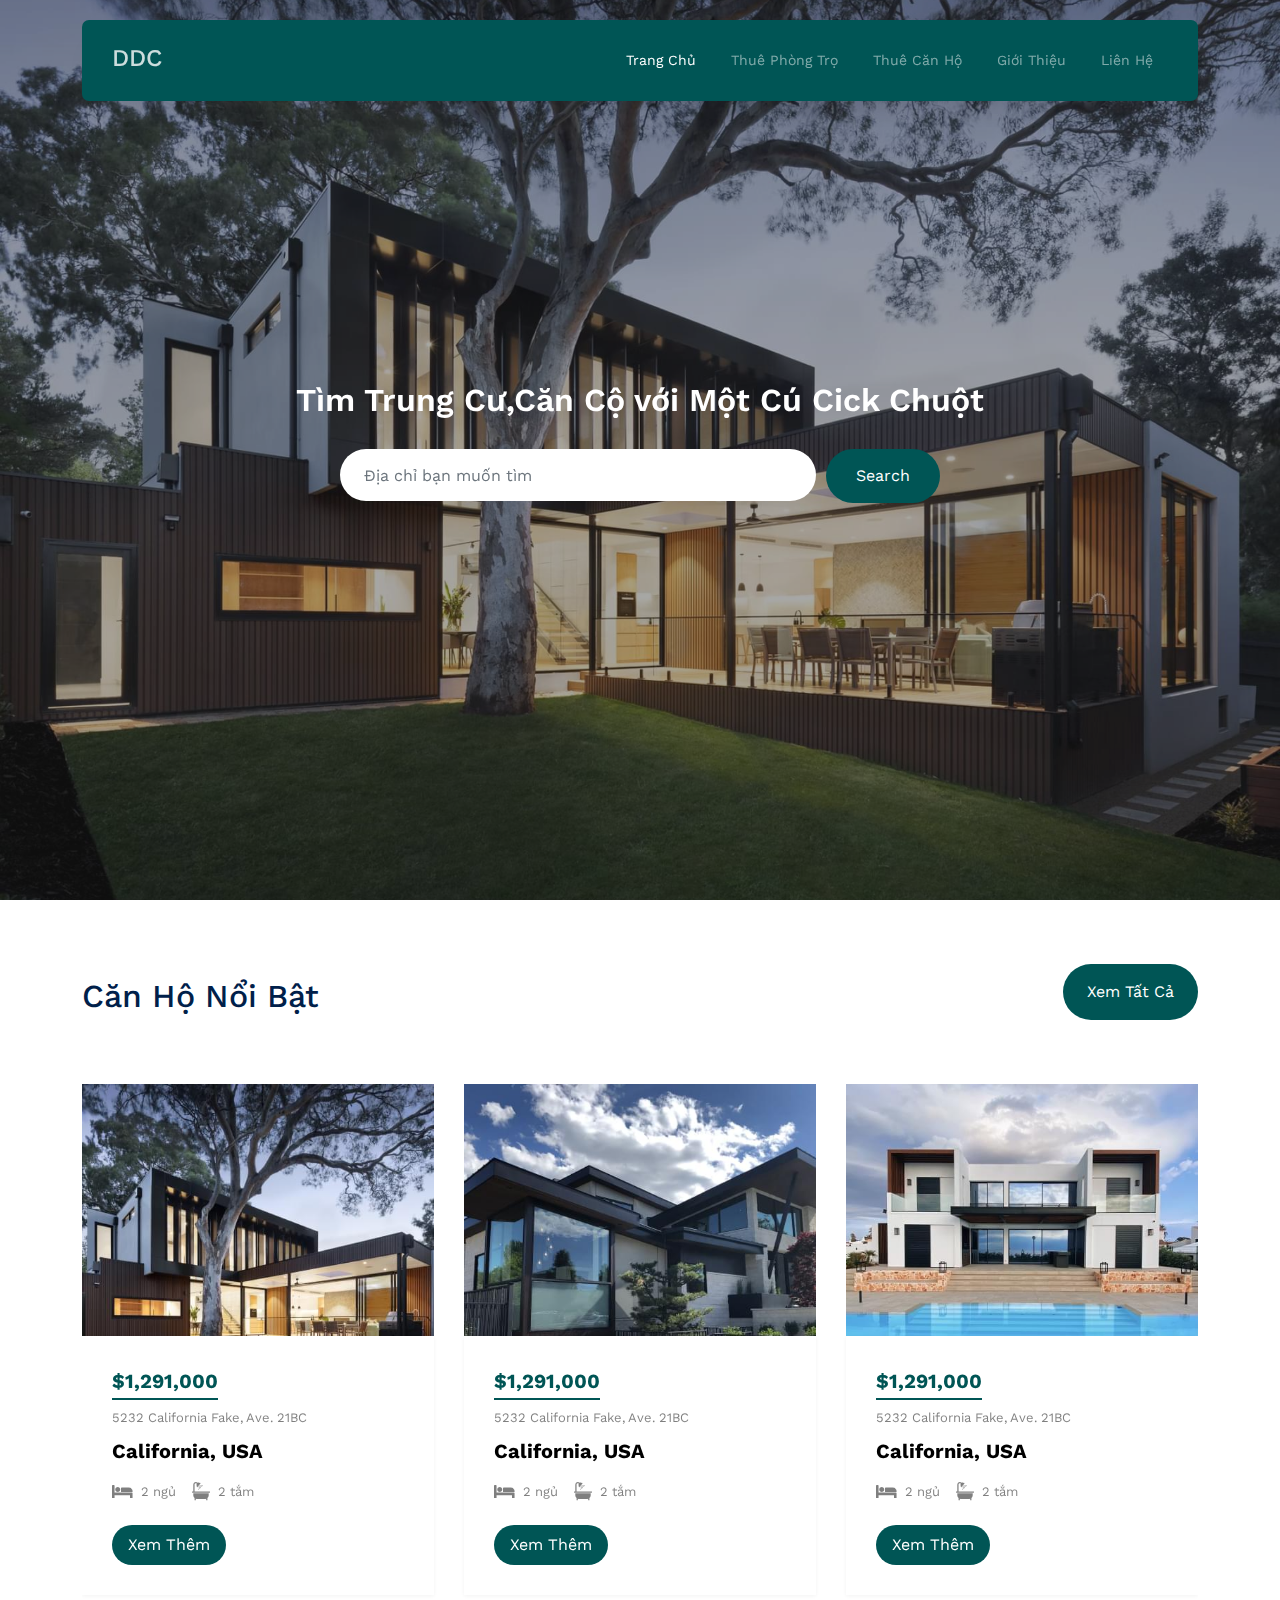
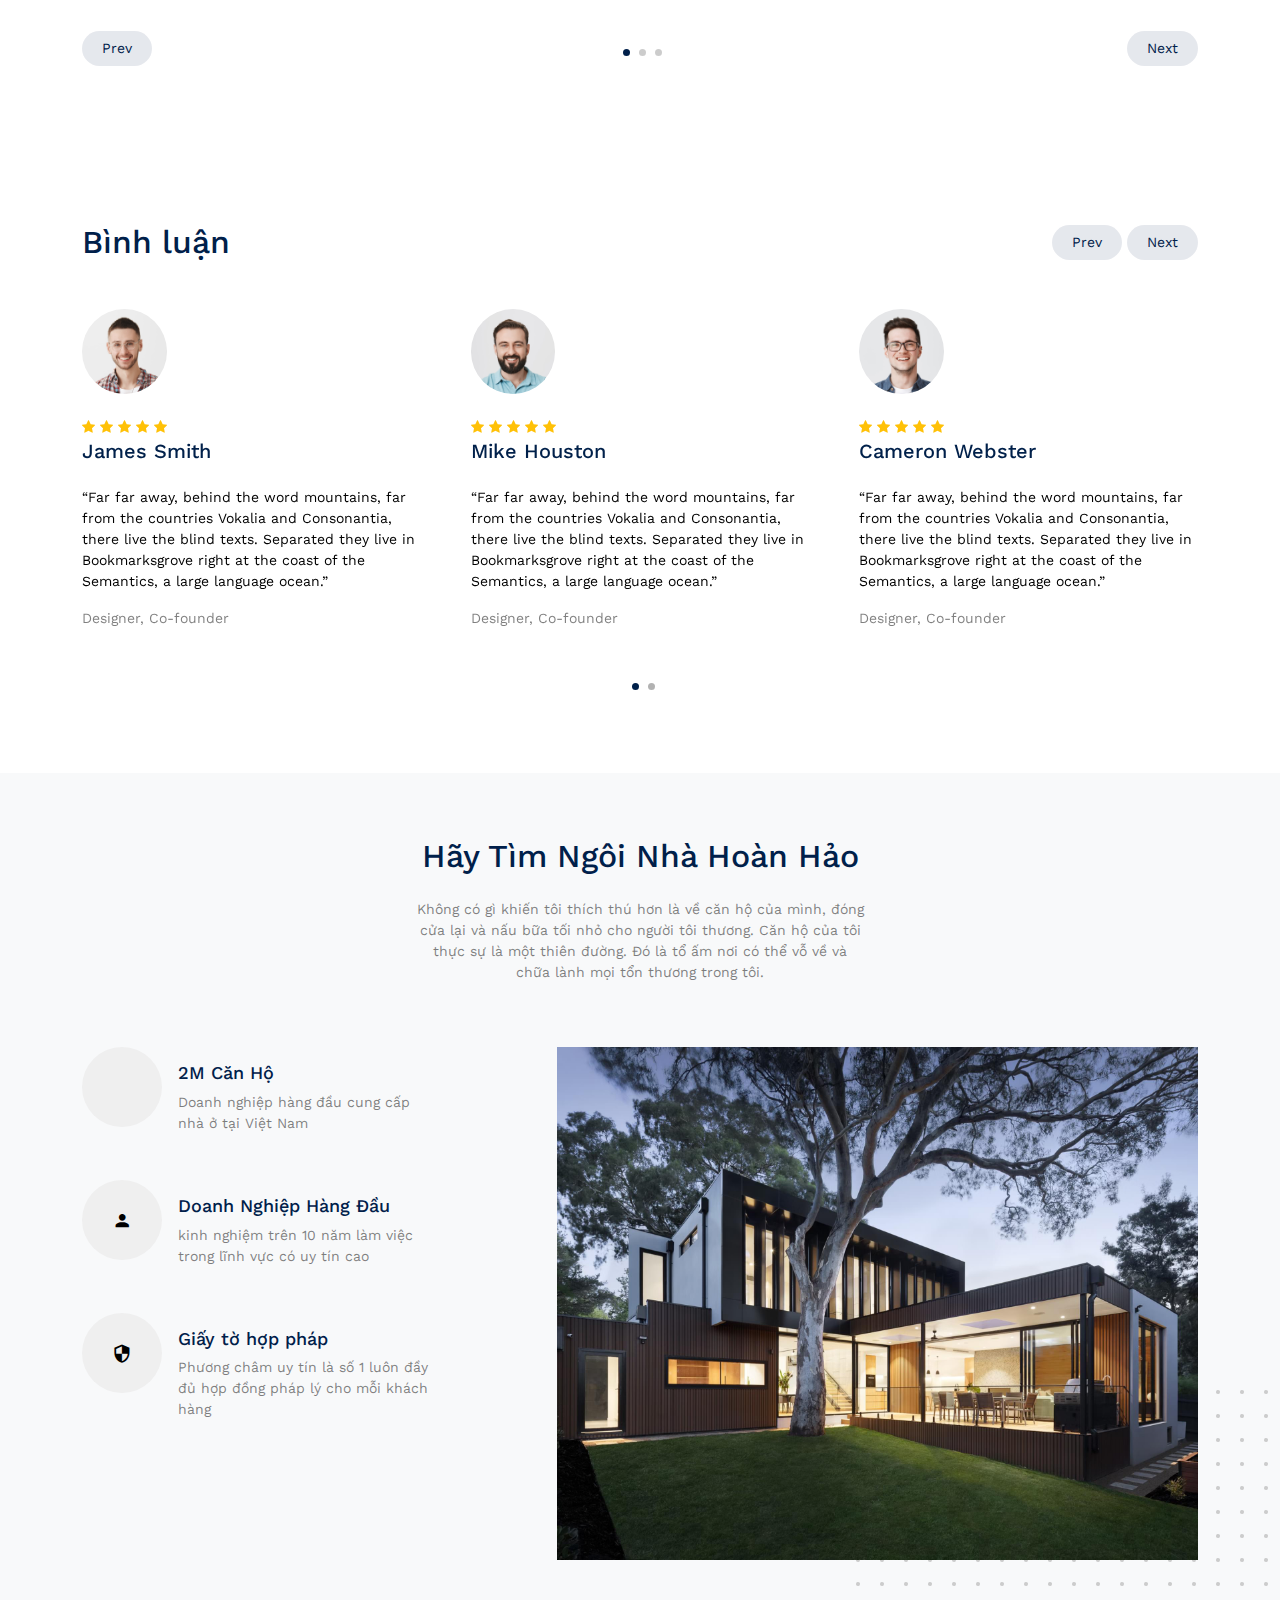
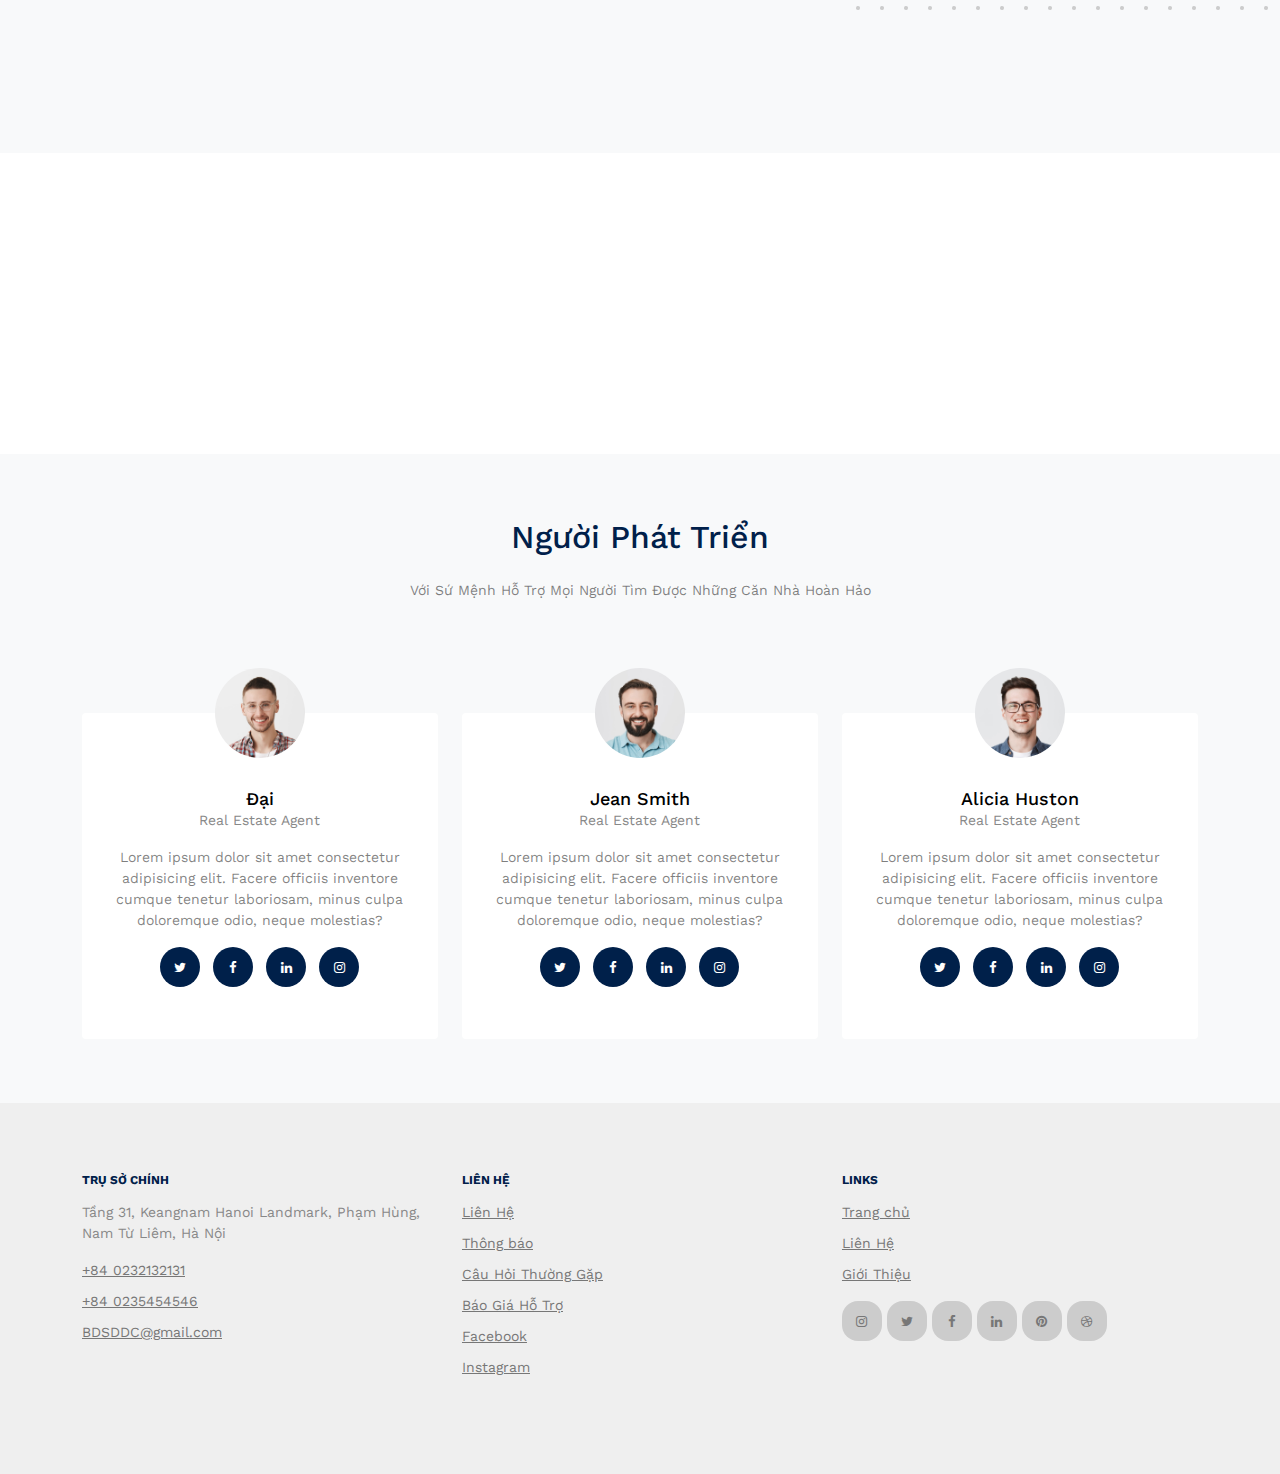
==== Đồ án CNTT-Địa học/index.html @ c7402321 "." ====
<!-- /*
* Template Name: Property
* Template Author: Untree.co
* Template URI: https://untree.co/
* License: https://creativecommons.org/licenses/by/3.0/
*/ -->
<!doctype html>
<html lang="en">
<head>
	<meta charset="utf-8">
	<meta name="viewport" content="width=device-width, initial-scale=1">
	<meta name="author" content="Untree.co">
	<link rel="shortcut icon" href="favicon.png">

	<meta name="description" content="" />
	<meta name="keywords" content="bootstrap, bootstrap5" />
	
	<link rel="preconnect" href="https://fonts.googleapis.com">
	<link rel="preconnect" href="https://fonts.gstatic.com" crossorigin>
	<link href="https://fonts.googleapis.com/css2?family=Work+Sans:wght@400;500;600;700&display=swap" rel="stylesheet">


	<link rel="stylesheet" href="fonts/icomoon/style.css">
	<link rel="stylesheet" href="fonts/flaticon/font/flaticon.css">

	<link rel="stylesheet" href="css/tiny-slider.css">
	<link rel="stylesheet" href="css/aos.css">
	<link rel="stylesheet" href="css/style.css">

</head>
<body>

	<div class="site-mobile-menu site-navbar-target">
		<div class="site-mobile-menu-header">
			<div class="site-mobile-menu-close">
				<span class="icofont-close js-menu-toggle"></span>
			</div>
		</div>
		<div class="site-mobile-menu-body"></div>
	</div>

	<nav class="site-nav">
		<div class="container">
			<div class="menu-bg-wrap">
				<div class="site-navigation">
					<a href="index.html" class="logo m-0 float-start">DDC</a>
					<ul class="js-clone-nav d-none d-lg-inline-block text-start site-menu float-end">
						<li class="active"><a href="index.html">Trang Chủ</a></li>
						<li ><a href="properties.html">Thuê Phòng Trọ</a></li>
						<li ><a href="properties2.html">Thuê Căn Hộ</a></li>
						
						<li><a href="about.html">Giới Thiệu</a></li>
						<li><a href="contact.html">Liên Hệ</a></li>
					</ul>

					<a href="#" class="burger light me-auto float-end mt-1 site-menu-toggle js-menu-toggle d-inline-block d-lg-none" data-toggle="collapse" data-target="#main-navbar">
						<span></span>
					</a>

				</div>
			</div>
		</div>
	</nav>

	<div class="hero">


		<div class="hero-slide">
			<div class="img overlay" style="background-image: url('images/hero_bg_3.jpg')"></div>
			<div class="img overlay" style="background-image: url('images/hero_bg_2.jpg')"></div>
			<div class="img overlay" style="background-image: url('images/hero_bg_1.jpg')"></div>
		</div>

		<div class="container">
			<div class="row justify-content-center align-items-center">
				<div class="col-lg-9 text-center">
					<h1 class="heading" data-aos="fade-up">Tìm Trung Cư,Căn Cộ với Một Cú Cick Chuột</h1>
					<form action="#" class="narrow-w form-search d-flex align-items-stretch mb-3" data-aos="fade-up" data-aos-delay="200">
						<input type="text" class="form-control px-4" placeholder="Địa chỉ bạn muốn tìm">
						<button type="submit" class="btn btn-primary">Search</button>
					</form>
				</div>
			</div>
		</div>
	</div>


	<div class="section">
		<div class="container">
			<div class="row mb-5 align-items-center">
				<div class="col-lg-6">
					<h2 class="font-weight-bold text-primary heading">Căn Hộ Nổi Bật </h2>
				</div>
				<div class="col-lg-6 text-lg-end">
					<p><a href="#" target="_blank" class="btn btn-primary text-white py-3 px-4">Xem Tất Cả</a></p>
				</div>
			</div>
			<div class="row">

				<div class="col-12">


					<div class="property-slider-wrap">



						<div class="property-slider">

							<div class="property-item">

								<a href="property-single.html" class="img">
									<img src="images/img_1.jpg" alt="Image" class="img-fluid">
								</a>

								<div class="property-content">
									<div class="price mb-2"><span>$1,291,000</span></div>
									<div>
										<span class="d-block mb-2 text-black-50">5232 California Fake, Ave. 21BC</span>
										<span class="city d-block mb-3">California, USA</span>

										<div class="specs d-flex mb-4">
											<span class="d-block d-flex align-items-center me-3">
												<span class="icon-bed me-2"></span>
												<span class="caption">2 ngủ</span>
											</span>
											<span class="d-block d-flex align-items-center">
												<span class="icon-bath me-2"></span>
												<span class="caption">2 tắm </span>
											</span>
										</div>

										<a href="property-single.html" class="btn btn-primary py-2 px-3">Xem Thêm</a>
									</div>
								</div>
							</div> <!-- .item -->

							<div class="property-item">

								<a href="property-single.html" class="img">
									<img src="images/img_2.jpg" alt="Image" class="img-fluid">
								</a>

								<div class="property-content">
									<div class="price mb-2"><span>$1,291,000</span></div>
									<div>
										<span class="d-block mb-2 text-black-50">5232 California Fake, Ave. 21BC</span>
										<span class="city d-block mb-3">California, USA</span>

										<div class="specs d-flex mb-4">
											<span class="d-block d-flex align-items-center me-3">
												<span class="icon-bed me-2"></span>
												<span class="caption">2 ngủ</span>
											</span>
											<span class="d-block d-flex align-items-center">
												<span class="icon-bath me-2"></span>
												<span class="caption">2 tắm </span>
											</span>
										</div>

										<a href="property-single.html" class="btn btn-primary py-2 px-3">Xem Thêm</a>
									</div>
								</div>
							</div> <!-- .item -->

							<div class="property-item">

								<a href="property-single.html" class="img">
									<img src="images/img_3.jpg" alt="Image" class="img-fluid">
								</a>

								<div class="property-content">
									<div class="price mb-2"><span>$1,291,000</span></div>
									<div>
										<span class="d-block mb-2 text-black-50">5232 California Fake, Ave. 21BC</span>
										<span class="city d-block mb-3">California, USA</span>

										<div class="specs d-flex mb-4">
											<span class="d-block d-flex align-items-center me-3">
												<span class="icon-bed me-2"></span>
												<span class="caption">2 ngủ</span>
											</span>
											<span class="d-block d-flex align-items-center">
												<span class="icon-bath me-2"></span>
												<span class="caption">2 tắm </span>
											</span>
										</div>

										<a href="property-single.html" class="btn btn-primary py-2 px-3">Xem Thêm</a>
									</div>
								</div>
							</div> <!-- .item -->

							<div class="property-item">

								<a href="property-single.html" class="img">
									<img src="images/img_4.jpg" alt="Image" class="img-fluid">
								</a>

								<div class="property-content">
									<div class="price mb-2"><span>$1,291,000</span></div>
									<div>
										<span class="d-block mb-2 text-black-50">5232 California Fake, Ave. 21BC</span>
										<span class="city d-block mb-3">California, USA</span>

										<div class="specs d-flex mb-4">
											<span class="d-block d-flex align-items-center me-3">
												<span class="icon-bed me-2"></span>
												<span class="caption">2 ngủ</span>
											</span>
											<span class="d-block d-flex align-items-center">
												<span class="icon-bath me-2"></span>
												<span class="caption">2 tắm </span>
											</span>
										</div>

										<a href="property-single.html" class="btn btn-primary py-2 px-3">Xem Thêm</a>
									</div>
								</div>
							</div> <!-- .item -->

							<div class="property-item">

								<a href="property-single.html" class="img">
									<img src="images/img_5.jpg" alt="Image" class="img-fluid">
								</a>

								<div class="property-content">
									<div class="price mb-2"><span>$1,291,000</span></div>
									<div>
										<span class="d-block mb-2 text-black-50">5232 California Fake, Ave. 21BC</span>
										<span class="city d-block mb-3">California, USA</span>

										<div class="specs d-flex mb-4">
											<span class="d-block d-flex align-items-center me-3">
												<span class="icon-bed me-2"></span>
												<span class="caption">2 ngủ</span>
											</span>
											<span class="d-block d-flex align-items-center">
												<span class="icon-bath me-2"></span>
												<span class="caption">2 tắm </span>
											</span>
										</div>

										<a href="property-single.html" class="btn btn-primary py-2 px-3">Xem Thêm</a>
									</div>
								</div>
							</div> <!-- .item -->

							<div class="property-item">

								<a href="property-single.html" class="img">
									<img src="images/img_6.jpg" alt="Image" class="img-fluid">
								</a>

								<div class="property-content">
									<div class="price mb-2"><span>$1,291,000</span></div>
									<div>
										<span class="d-block mb-2 text-black-50">5232 California Fake, Ave. 21BC</span>
										<span class="city d-block mb-3">California, USA</span>

										<div class="specs d-flex mb-4">
											<span class="d-block d-flex align-items-center me-3">
												<span class="icon-bed me-2"></span>
												<span class="caption">2 ngủ</span>
											</span>
											<span class="d-block d-flex align-items-center">
												<span class="icon-bath me-2"></span>
												<span class="caption">2 tắm </span>
											</span>
										</div>

										<a href="property-single.html" class="btn btn-primary py-2 px-3">Xem Thêm</a>
									</div>
								</div>
							</div> <!-- .item -->

							<div class="property-item">

								<a href="property-single.html" class="img">
									<img src="images/img_7.jpg" alt="Image" class="img-fluid">
								</a>

								<div class="property-content">
									<div class="price mb-2"><span>$1,291,000</span></div>
									<div>
										<span class="d-block mb-2 text-black-50">5232 California Fake, Ave. 21BC</span>
										<span class="city d-block mb-3">California, USA</span>

										<div class="specs d-flex mb-4">
											<span class="d-block d-flex align-items-center me-3">
												<span class="icon-bed me-2"></span>
												<span class="caption">2 ngủ</span>
											</span>
											<span class="d-block d-flex align-items-center">
												<span class="icon-bath me-2"></span>
												<span class="caption">2 tắm </span>
											</span>
										</div>

										<a href="property-single.html" class="btn btn-primary py-2 px-3">Xem Thêm</a>
									</div>
								</div>
							</div> <!-- .item -->

							<div class="property-item">

								<a href="property-single.html" class="img">
									<img src="images/img_8.jpg" alt="Image" class="img-fluid">
								</a>

								<div class="property-content">
									<div class="price mb-2"><span>$1,291,000</span></div>
									<div>
										<span class="d-block mb-2 text-black-50">5232 California Fake, Ave. 21BC</span>
										<span class="city d-block mb-3">California, USA</span>

										<div class="specs d-flex mb-4">
											<span class="d-block d-flex align-items-center me-3">
												<span class="icon-bed me-2"></span>
												<span class="caption">2 ngủ</span>
											</span>
											<span class="d-block d-flex align-items-center">
												<span class="icon-bath me-2"></span>
												<span class="caption">2 tắm </span>
											</span>
										</div>

										<a href="property-single.html" class="btn btn-primary py-2 px-3">Xem Thêm</a>
									</div>
								</div>
							</div> <!-- .item -->

							<div class="property-item">

								<a href="property-single.html" class="img">
									<img src="images/img_1.jpg" alt="Image" class="img-fluid">
								</a>

								<div class="property-content">
									<div class="price mb-2"><span>$1,291,000</span></div>
									<div>
										<span class="d-block mb-2 text-black-50">5232 California Fake, Ave. 21BC</span>
										<span class="city d-block mb-3">California, USA</span>

										<div class="specs d-flex mb-4">
											<span class="d-block d-flex align-items-center me-3">
												<span class="icon-bed me-2"></span>
												<span class="caption">2 ngủ</span>
											</span>
											<span class="d-block d-flex align-items-center">
												<span class="icon-bath me-2"></span>
												<span class="caption">2 tắm </span>
											</span>
										</div>

										<a href="property-single.html" class="btn btn-primary py-2 px-3">Xem Thêm</a>
									</div>
								</div>
							</div> <!-- .item -->


						</div>


						<div id="property-nav" class="controls" tabindex="0" aria-label="Carousel Navigation">
							<span class="prev" data-controls="prev" aria-controls="property" tabindex="-1">Prev</span>
							<span class="next" data-controls="next" aria-controls="property" tabindex="-1">Next</span>
						</div>

					</div>
				</div>

			</div>
		</div>
	</div>

	


	<div class="section sec-testimonials">
		<div class="container">
			<div class="row mb-5 align-items-center">
				<div class="col-md-6">
					<h2 class="font-weight-bold heading text-primary mb-4 mb-md-0">Bình luận </h2>
				</div>
				<div class="col-md-6 text-md-end">
					<div id="testimonial-nav">
						<span class="prev" data-controls="prev">Prev</span>
						
						<span class="next" data-controls="next">Next</span>
					</div>
				</div>
			</div>

			<div class="row">
				<div class="col-lg-4">
					
				</div>
			</div>
			<div class="testimonial-slider-wrap">
				<div class="testimonial-slider">
					<div class="item">
						<div class="testimonial">
							<img src="images/person_1-min.jpg" alt="Image" class="img-fluid rounded-circle w-25 mb-4">
							<div class="rate">
								<span class="icon-star text-warning"></span>
								<span class="icon-star text-warning"></span>
								<span class="icon-star text-warning"></span>
								<span class="icon-star text-warning"></span>
								<span class="icon-star text-warning"></span>
							</div>
							<h3 class="h5 text-primary mb-4">James Smith</h3>
							<blockquote>
								<p>&ldquo;Far far away, behind the word mountains, far from the countries Vokalia and Consonantia, there live the blind texts. Separated they live in Bookmarksgrove right at the coast of the Semantics, a large language ocean.&rdquo;</p>
							</blockquote>
							<p class="text-black-50">Designer, Co-founder</p>
						</div>
					</div>

					<div class="item">
						<div class="testimonial">
							<img src="images/person_2-min.jpg" alt="Image" class="img-fluid rounded-circle w-25 mb-4">
							<div class="rate">
								<span class="icon-star text-warning"></span>
								<span class="icon-star text-warning"></span>
								<span class="icon-star text-warning"></span>
								<span class="icon-star text-warning"></span>
								<span class="icon-star text-warning"></span>
							</div>
							<h3 class="h5 text-primary mb-4">Mike Houston</h3>
							<blockquote>
								<p>&ldquo;Far far away, behind the word mountains, far from the countries Vokalia and Consonantia, there live the blind texts. Separated they live in Bookmarksgrove right at the coast of the Semantics, a large language ocean.&rdquo;</p>
							</blockquote>
							<p class="text-black-50">Designer, Co-founder</p>
						</div>
					</div>

					<div class="item">
						<div class="testimonial">
							<img src="images/person_3-min.jpg" alt="Image" class="img-fluid rounded-circle w-25 mb-4">
							<div class="rate">
								<span class="icon-star text-warning"></span>
								<span class="icon-star text-warning"></span>
								<span class="icon-star text-warning"></span>
								<span class="icon-star text-warning"></span>
								<span class="icon-star text-warning"></span>
							</div>
							<h3 class="h5 text-primary mb-4">Cameron Webster</h3>
							<blockquote>
								<p>&ldquo;Far far away, behind the word mountains, far from the countries Vokalia and Consonantia, there live the blind texts. Separated they live in Bookmarksgrove right at the coast of the Semantics, a large language ocean.&rdquo;</p>
							</blockquote>
							<p class="text-black-50">Designer, Co-founder</p>
						</div>
					</div>

					<div class="item">
						<div class="testimonial">
							<img src="images/person_4-min.jpg" alt="Image" class="img-fluid rounded-circle w-25 mb-4">
							<div class="rate">
								<span class="icon-star text-warning"></span>
								<span class="icon-star text-warning"></span>
								<span class="icon-star text-warning"></span>
								<span class="icon-star text-warning"></span>
								<span class="icon-star text-warning"></span>
							</div>
							<h3 class="h5 text-primary mb-4">Dave Smith</h3>
							<blockquote>
								<p>&ldquo;Far far away, behind the word mountains, far from the countries Vokalia and Consonantia, there live the blind texts. Separated they live in Bookmarksgrove right at the coast of the Semantics, a large language ocean.&rdquo;</p>
							</blockquote>
							<p class="text-black-50">Designer, Co-founder</p>
						</div>
					</div>

				</div>
			</div>
		</div>
	</div>


	<div class="section section-4 bg-light">
		<div class="container">
			<div class="row justify-content-center  text-center mb-5">
				<div class="col-lg-5">
					<h2 class="font-weight-bold heading text-primary mb-4">Hãy Tìm Ngôi Nhà Hoàn Hảo  </h2>
					<p class="text-black-50">Không có gì khiến tôi thích thú hơn là về căn hộ của mình, đóng cửa lại và nấu bữa tối nhỏ cho người tôi thương. Căn hộ của tôi thực sự là một thiên đường. Đó là tổ ấm nơi có thể vỗ về và chữa lành mọi tổn thương trong tôi.</p>
				</div>
			</div>
			<div class="row justify-content-between mb-5">
				<div class="col-lg-7 mb-5 mb-lg-0 order-lg-2">
					<div class="img-about dots">
						<img src="images/hero_bg_3.jpg" alt="Image" class="img-fluid">
					</div>
				</div>
				<div class="col-lg-4">
					<div class="d-flex feature-h">
						<span class="wrap-icon me-3">
							<span class="icon-home2"></span>
						</span>
						<div class="feature-text">
							<h3 class="heading">2M Căn Hộ</h3>
							<p class="text-black-50">Doanh nghiệp hàng đầu cung cấp nhà ở tại Việt Nam</p>   
						</div>
					</div>

					<div class="d-flex feature-h">
						<span class="wrap-icon me-3">
							<span class="icon-person"></span>
						</span>
						<div class="feature-text">
							<h3 class="heading">Doanh Nghiệp Hàng Đầu</h3>
							<p class="text-black-50">kinh nghiệm trên 10 năm làm việc trong lĩnh vực có uy tín cao</p>   
						</div>
					</div>

					<div class="d-flex feature-h">
						<span class="wrap-icon me-3">
							<span class="icon-security"></span>
						</span>
						<div class="feature-text">
							<h3 class="heading">Giấy tờ hợp pháp</h3>
							<p class="text-black-50">Phương châm uy tín là số 1 luôn đầy đủ hợp đồng pháp lý cho mỗi khách hàng</p>   
						</div>
					</div>
				</div>
			</div>
			<div class="row section-counter mt-5">
				<div class="col-6 col-sm-6 col-md-6 col-lg-3" data-aos="fade-up" data-aos-delay="300">
					<div class="counter-wrap mb-5 mb-lg-0">
						<span class="number"><span class="countup text-primary">100000</span></span>
						<span class="caption text-black-50">Người Sử Dụng sản phẩm</span>
					</div>
				</div>
				<div class="col-6 col-sm-6 col-md-6 col-lg-3" data-aos="fade-up" data-aos-delay="400">
					<div class="counter-wrap mb-5 mb-lg-0">
						<span class="number"><span class="countup text-primary">20000</span></span>
						<span class="caption text-black-50"> Đối tác </span>
					</div>
				</div>
				<div class="col-6 col-sm-6 col-md-6 col-lg-3" data-aos="fade-up" data-aos-delay="500">
					<div class="counter-wrap mb-5 mb-lg-0">
						<span class="number"><span class="countup text-primary">20000000</span></span>
						<span class="caption text-black-50"> Sản Phẩm</span>
					</div>
				</div>
				<div class="col-6 col-sm-6 col-md-6 col-lg-3" data-aos="fade-up" data-aos-delay="600">
					<div class="counter-wrap mb-5 mb-lg-0">
						<span class="number"><span class="countup text-primary">10000</span></span>
						<span class="caption text-black-50"> Đại lý </span>
					</div>
				</div>
			</div>
		</div>
	</div>

	<div class="section">
		<div class="row justify-content-center footer-cta" data-aos="fade-up">
			<div class="col-lg-7 mx-auto text-center">
				<h2 class="mb-4 ">Hãy Trở Thành Khách Hàng Của chúng Tôi Ngay Bây Giờ</h2>
				<p><a href="#" target="_blank" class="btn btn-primary text-white py-3 px-4">Hãy Cho Chúng Tôi Thêm thông Tin Để Có Thể Hỗ TRợ Tìm Căn Hộ Ưng Ý NHất</a></p>
			</div> <!-- /.col-lg-7 -->
		</div> <!-- /.row -->
	</div>

	<div class="section section-5 bg-light">
		<div class="container">
			<div class="row justify-content-center  text-center mb-5">
				<div class="col-lg-6 mb-5">
					<h2 class="font-weight-bold heading text-primary mb-4">Người Phát Triển</h2>
					<p class="text-black-50">Với Sứ Mệnh Hỗ Trợ Mọi Người Tìm Được Những Căn Nhà Hoàn Hảo</p>
				</div>
			</div>
			<div class="row">
				<div class="col-sm-6 col-md-6 col-lg-4 mb-5 mb-lg-0">
					<div class="h-100 person">

						<img src="images/person_1-min.jpg" alt="Image"
						class="img-fluid">

						<div class="person-contents">
							<h2 class="mb-0"><a href="#">Đại</a></h2>
							<span class="meta d-block mb-3">Real Estate Agent</span>
							<p>Lorem ipsum dolor sit amet consectetur adipisicing elit. Facere officiis inventore cumque tenetur laboriosam, minus culpa doloremque odio, neque molestias?</p>

							<ul class="social list-unstyled list-inline dark-hover">
								<li class="list-inline-item"><a href="#"><span class="icon-twitter"></span></a></li>
								<li class="list-inline-item"><a href="#"><span class="icon-facebook"></span></a></li>
								<li class="list-inline-item"><a href="#"><span class="icon-linkedin"></span></a></li>
								<li class="list-inline-item"><a href="#"><span class="icon-instagram"></span></a></li>
							</ul>
						</div>
					</div>
				</div>
				<div class="col-sm-6 col-md-6 col-lg-4 mb-5 mb-lg-0">
					<div class="h-100 person">

						<img src="images/person_2-min.jpg" alt="Image"
						class="img-fluid">

						<div class="person-contents">
							<h2 class="mb-0"><a href="#">Jean Smith</a></h2>
							<span class="meta d-block mb-3">Real Estate Agent</span>
							<p>Lorem ipsum dolor sit amet consectetur adipisicing elit. Facere officiis inventore cumque tenetur laboriosam, minus culpa doloremque odio, neque molestias?</p>

							<ul class="social list-unstyled list-inline dark-hover">
								<li class="list-inline-item"><a href="#"><span class="icon-twitter"></span></a></li>
								<li class="list-inline-item"><a href="#"><span class="icon-facebook"></span></a></li>
								<li class="list-inline-item"><a href="#"><span class="icon-linkedin"></span></a></li>
								<li class="list-inline-item"><a href="#"><span class="icon-instagram"></span></a></li>
							</ul>
						</div>
					</div>
				</div>
				<div class="col-sm-6 col-md-6 col-lg-4 mb-5 mb-lg-0">
					<div class="h-100 person">

						<img src="images/person_3-min.jpg" alt="Image"
						class="img-fluid">

						<div class="person-contents">
							<h2 class="mb-0"><a href="#">Alicia Huston</a></h2>
							<span class="meta d-block mb-3">Real Estate Agent</span>
							<p>Lorem ipsum dolor sit amet consectetur adipisicing elit. Facere officiis inventore cumque tenetur laboriosam, minus culpa doloremque odio, neque molestias?</p>

							<ul class="social list-unstyled list-inline dark-hover">
								<li class="list-inline-item"><a href="#"><span class="icon-twitter"></span></a></li>
								<li class="list-inline-item"><a href="#"><span class="icon-facebook"></span></a></li>
								<li class="list-inline-item"><a href="#"><span class="icon-linkedin"></span></a></li>
								<li class="list-inline-item"><a href="#"><span class="icon-instagram"></span></a></li>
							</ul>
						</div>
					</div>
				</div>
			</div>
		</div>
	</div>

	<div class="site-footer">
		<div class="container">

			<div class="row">
				<div class="col-lg-4">
					<div class="widget">
						<h3>Trụ Sở Chính</h3>
						<address>Tầng 31, Keangnam Hanoi Landmark, Phạm Hùng, Nam Từ Liêm, Hà Nội</address>
						<ul class="list-unstyled links">
							<li><a href="tel://0232132131">+84 0232132131</a></li>
							<li><a href="tel://0235454546">+84 0235454546</a></li>
							<li><a href="mailto:BDSDDC@gmail.com">BDSDDC@gmail.com</a></li>
						</ul>
					</div> <!-- /.widget -->
				</div> <!-- /.col-lg-4 -->
				<div class="col-lg-4">
					<div class="widget">
						<h3>Liên Hệ</h3>
						<ul class="list-unstyled float-start links">
							<li><a href="#">Liên Hệ</a></li>
							<li><a href="#">Thông báo</a></li>
							<li><a href="#">Câu Hỏi Thường Gặp</a></li>
							<li><a href="#">Báo Giá Hỗ Trợ</a></li>
							<li><a href="#">Facebook</a></li>
							<li><a href="#">Instagram</a></li>

						</ul>
						
					</div> <!-- /.widget -->
				</div> <!-- /.col-lg-4 -->
				<div class="col-lg-4">
					<div class="widget">
						<h3>Links</h3>
						<ul class="list-unstyled links">
							<li><a href="#">Trang chủ</a></li>
							<li><a href="#">Liên Hệ</a></li>
							<li><a href="#">Giới Thiệu</a></li>
						</ul>

						<ul class="list-unstyled social">
							<li><a href="#"><span class="icon-instagram"></span></a></li>
							<li><a href="#"><span class="icon-twitter"></span></a></li>
							<li><a href="#"><span class="icon-facebook"></span></a></li>
							<li><a href="#"><span class="icon-linkedin"></span></a></li>
							<li><a href="#"><span class="icon-pinterest"></span></a></li>
							<li><a href="#"><span class="icon-dribbble"></span></a></li>
						</ul>
					</div> <!-- /.widget -->
				</div> <!-- /.col-lg-4 -->
			</div> <!-- /.row -->

          </div>
        </div>
      </div> <!-- /.container -->
    </div> <!-- /.site-footer -->



    <!-- Preloader -->
    <div id="overlayer"></div>
    <div class="loader">
    	<div class="spinner-border" role="status">
    		<span class="visually-hidden">Loading...</span>
    	</div>
    </div>


    <script src="js/bootstrap.bundle.min.js"></script>
    <script src="js/tiny-slider.js"></script>
    <script src="js/aos.js"></script>
    <script src="js/navbar.js"></script>
    <script src="js/counter.js"></script>
    <script src="js/custom.js"></script>
  </body>
  </html>
---- Đồ án CNTT-Địa học/fonts/icomoon/style.css ----
@font-face {
  font-family: 'icomoon';
  src:  url('fonts/icomoon.eot?10si43');
  src:  url('fonts/icomoon.eot?10si43#iefix') format('embedded-opentype'),
    url('fonts/icomoon.ttf?10si43') format('truetype'),
    url('fonts/icomoon.woff?10si43') format('woff'),
    url('fonts/icomoon.svg?10si43#icomoon') format('svg');
  font-weight: normal;
  font-style: normal;
}

[class^="icon-"], [class*=" icon-"] {
  /* use !important to prevent issues with browser extensions that change fonts */
  font-family: 'icomoon' !important;
  speak: none;
  font-style: normal;
  font-weight: normal;
  font-variant: normal;
  text-transform: none;
  line-height: 1;

  /* Better Font Rendering =========== */
  -webkit-font-smoothing: antialiased;
  -moz-osx-font-smoothing: grayscale;
}

.icon-asterisk:before {
  content: "\f069";
}
.icon-plus:before {
  content: "\f067";
}
.icon-question:before {
  content: "\f128";
}
.icon-minus:before {
  content: "\f068";
}
.icon-glass:before {
  content: "\f000";
}
.icon-music:before {
  content: "\f001";
}
.icon-search:before {
  content: "\f002";
}
.icon-envelope-o:before {
  content: "\f003";
}
.icon-heart:before {
  content: "\f004";
}
.icon-star:before {
  content: "\f005";
}
.icon-star-o:before {
  content: "\f006";
}
.icon-user:before {
  content: "\f007";
}
.icon-film:before {
  content: "\f008";
}
.icon-th-large:before {
  content: "\f009";
}
.icon-th:before {
  content: "\f00a";
}
.icon-th-list:before {
  content: "\f00b";
}
.icon-check:before {
  content: "\f00c";
}
.icon-close:before {
  content: "\f00d";
}
.icon-remove:before {
  content: "\f00d";
}
.icon-times:before {
  content: "\f00d";
}
.icon-search-plus:before {
  content: "\f00e";
}
.icon-search-minus:before {
  content: "\f010";
}
.icon-power-off:before {
  content: "\f011";
}
.icon-signal:before {
  content: "\f012";
}
.icon-cog:before {
  content: "\f013";
}
.icon-gear:before {
  content: "\f013";
}
.icon-trash-o:before {
  content: "\f014";
}
.icon-home:before {
  content: "\f015";
}
.icon-file-o:before {
  content: "\f016";
}
.icon-clock-o:before {
  content: "\f017";
}
.icon-road:before {
  content: "\f018";
}
.icon-download:before {
  content: "\f019";
}
.icon-arrow-circle-o-down:before {
  content: "\f01a";
}
.icon-arrow-circle-o-up:before {
  content: "\f01b";
}
.icon-inbox:before {
  content: "\f01c";
}
.icon-play-circle-o:before {
  content: "\f01d";
}
.icon-repeat:before {
  content: "\f01e";
}
.icon-rotate-right:before {
  content: "\f01e";
}
.icon-refresh:before {
  content: "\f021";
}
.icon-list-alt:before {
  content: "\f022";
}
.icon-lock:before {
  content: "\f023";
}
.icon-flag:before {
  content: "\f024";
}
.icon-headphones:before {
  content: "\f025";
}
.icon-volume-off:before {
  content: "\f026";
}
.icon-volume-down:before {
  content: "\f027";
}
.icon-volume-up:before {
  content: "\f028";
}
.icon-qrcode:before {
  content: "\f029";
}
.icon-barcode:before {
  content: "\f02a";
}
.icon-tag:before {
  content: "\f02b";
}
.icon-tags:before {
  content: "\f02c";
}
.icon-book:before {
  content: "\f02d";
}
.icon-bookmark:before {
  content: "\f02e";
}
.icon-print:before {
  content: "\f02f";
}
.icon-camera:before {
  content: "\f030";
}
.icon-font:before {
  content: "\f031";
}
.icon-bold:before {
  content: "\f032";
}
.icon-italic:before {
  content: "\f033";
}
.icon-text-height:before {
  content: "\f034";
}
.icon-text-width:before {
  content: "\f035";
}
.icon-align-left:before {
  content: "\f036";
}
.icon-align-center:before {
  content: "\f037";
}
.icon-align-right:before {
  content: "\f038";
}
.icon-align-justify:before {
  content: "\f039";
}
.icon-list:before {
  content: "\f03a";
}
.icon-dedent:before {
  content: "\f03b";
}
.icon-outdent:before {
  content: "\f03b";
}
.icon-indent:before {
  content: "\f03c";
}
.icon-video-camera:before {
  content: "\f03d";
}
.icon-image:before {
  content: "\f03e";
}
.icon-photo:before {
  content: "\f03e";
}
.icon-picture-o:before {
  content: "\f03e";
}
.icon-pencil:before {
  content: "\f040";
}
.icon-map-marker:before {
  content: "\f041";
}
.icon-adjust:before {
  content: "\f042";
}
.icon-tint:before {
  content: "\f043";
}
.icon-edit:before {
  content: "\f044";
}
.icon-pencil-square-o:before {
  content: "\f044";
}
.icon-share-square-o:before {
  content: "\f045";
}
.icon-check-square-o:before {
  content: "\f046";
}
.icon-arrows:before {
  content: "\f047";
}
.icon-step-backward:before {
  content: "\f048";
}
.icon-fast-backward:before {
  content: "\f049";
}
.icon-backward:before {
  content: "\f04a";
}
.icon-play:before {
  content: "\f04b";
}
.icon-pause:before {
  content: "\f04c";
}
.icon-stop:before {
  content: "\f04d";
}
.icon-forward:before {
  content: "\f04e";
}
.icon-fast-forward:before {
  content: "\f050";
}
.icon-step-forward:before {
  content: "\f051";
}
.icon-eject:before {
  content: "\f052";
}
.icon-chevron-left:before {
  content: "\f053";
}
.icon-chevron-right:before {
  content: "\f054";
}
.icon-plus-circle:before {
  content: "\f055";
}
.icon-minus-circle:before {
  content: "\f056";
}
.icon-times-circle:before {
  content: "\f057";
}
.icon-check-circle:before {
  content: "\f058";
}
.icon-question-circle:before {
  content: "\f059";
}
.icon-info-circle:before {
  content: "\f05a";
}
.icon-crosshairs:before {
  content: "\f05b";
}
.icon-times-circle-o:before {
  content: "\f05c";
}
.icon-check-circle-o:before {
  content: "\f05d";
}
.icon-ban:before {
  content: "\f05e";
}
.icon-arrow-left:before {
  content: "\f060";
}
.icon-arrow-right:before {
  content: "\f061";
}
.icon-arrow-up:before {
  content: "\f062";
}
.icon-arrow-down:before {
  content: "\f063";
}
.icon-mail-forward:before {
  content: "\f064";
}
.icon-share:before {
  content: "\f064";
}
.icon-expand:before {
  content: "\f065";
}
.icon-compress:before {
  content: "\f066";
}
.icon-exclamation-circle:before {
  content: "\f06a";
}
.icon-gift:before {
  content: "\f06b";
}
.icon-leaf:before {
  content: "\f06c";
}
.icon-fire:before {
  content: "\f06d";
}
.icon-eye:before {
  content: "\f06e";
}
.icon-eye-slash:before {
  content: "\f070";
}
.icon-exclamation-triangle:before {
  content: "\f071";
}
.icon-warning:before {
  content: "\f071";
}
.icon-plane:before {
  content: "\f072";
}
.icon-calendar:before {
  content: "\f073";
}
.icon-random:before {
  content: "\f074";
}
.icon-comment:before {
  content: "\f075";
}
.icon-magnet:before {
  content: "\f076";
}
.icon-chevron-up:before {
  content: "\f077";
}
.icon-chevron-down:before {
  content: "\f078";
}
.icon-retweet:before {
  content: "\f079";
}
.icon-shopping-cart:before {
  content: "\f07a";
}
.icon-folder:before {
  content: "\f07b";
}
.icon-folder-open:before {
  content: "\f07c";
}
.icon-arrows-v:before {
  content: "\f07d";
}
.icon-arrows-h:before {
  content: "\f07e";
}
.icon-bar-chart:before {
  content: "\f080";
}
.icon-bar-chart-o:before {
  content: "\f080";
}
.icon-twitter-square:before {
  content: "\f081";
}
.icon-facebook-square:before {
  content: "\f082";
}
.icon-camera-retro:before {
  content: "\f083";
}
.icon-key:before {
  content: "\f084";
}
.icon-cogs:before {
  content: "\f085";
}
.icon-gears:before {
  content: "\f085";
}
.icon-comments:before {
  content: "\f086";
}
.icon-thumbs-o-up:before {
  content: "\f087";
}
.icon-thumbs-o-down:before {
  content: "\f088";
}
.icon-star-half:before {
  content: "\f089";
}
.icon-heart-o:before {
  content: "\f08a";
}
.icon-sign-out:before {
  content: "\f08b";
}
.icon-linkedin-square:before {
  content: "\f08c";
}
.icon-thumb-tack:before {
  content: "\f08d";
}
.icon-external-link:before {
  content: "\f08e";
}
.icon-sign-in:before {
  content: "\f090";
}
.icon-trophy:before {
  content: "\f091";
}
.icon-github-square:before {
  content: "\f092";
}
.icon-upload:before {
  content: "\f093";
}
.icon-lemon-o:before {
  content: "\f094";
}
.icon-phone:before {
  content: "\f095";
}
.icon-square-o:before {
  content: "\f096";
}
.icon-bookmark-o:before {
  content: "\f097";
}
.icon-phone-square:before {
  content: "\f098";
}
.icon-twitter:before {
  content: "\f099";
}
.icon-facebook:before {
  content: "\f09a";
}
.icon-facebook-f:before {
  content: "\f09a";
}
.icon-github:before {
  content: "\f09b";
}
.icon-unlock:before {
  content: "\f09c";
}
.icon-credit-card:before {
  content: "\f09d";
}
.icon-feed:before {
  content: "\f09e";
}
.icon-rss:before {
  content: "\f09e";
}
.icon-hdd-o:before {
  content: "\f0a0";
}
.icon-bullhorn:before {
  content: "\f0a1";
}
.icon-bell-o:before {
  content: "\f0a2";
}
.icon-certificate:before {
  content: "\f0a3";
}
.icon-hand-o-right:before {
  content: "\f0a4";
}
.icon-hand-o-left:before {
  content: "\f0a5";
}
.icon-hand-o-up:before {
  content: "\f0a6";
}
.icon-hand-o-down:before {
  content: "\f0a7";
}
.icon-arrow-circle-left:before {
  content: "\f0a8";
}
.icon-arrow-circle-right:before {
  content: "\f0a9";
}
.icon-arrow-circle-up:before {
  content: "\f0aa";
}
.icon-arrow-circle-down:before {
  content: "\f0ab";
}
.icon-globe:before {
  content: "\f0ac";
}
.icon-wrench:before {
  content: "\f0ad";
}
.icon-tasks:before {
  content: "\f0ae";
}
.icon-filter:before {
  content: "\f0b0";
}
.icon-briefcase:before {
  content: "\f0b1";
}
.icon-arrows-alt:before {
  content: "\f0b2";
}
.icon-group:before {
  content: "\f0c0";
}
.icon-users:before {
  content: "\f0c0";
}
.icon-chain:before {
  content: "\f0c1";
}
.icon-link:before {
  content: "\f0c1";
}
.icon-cloud:before {
  content: "\f0c2";
}
.icon-flask:before {
  content: "\f0c3";
}
.icon-cut:before {
  content: "\f0c4";
}
.icon-scissors:before {
  content: "\f0c4";
}
.icon-copy:before {
  content: "\f0c5";
}
.icon-files-o:before {
  content: "\f0c5";
}
.icon-paperclip:before {
  content: "\f0c6";
}
.icon-floppy-o:before {
  content: "\f0c7";
}
.icon-save:before {
  content: "\f0c7";
}
.icon-square:before {
  content: "\f0c8";
}
.icon-bars:before {
  content: "\f0c9";
}
.icon-navicon:before {
  content: "\f0c9";
}
.icon-reorder:before {
  content: "\f0c9";
}
.icon-list-ul:before {
  content: "\f0ca";
}
.icon-list-ol:before {
  content: "\f0cb";
}
.icon-strikethrough:before {
  content: "\f0cc";
}
.icon-underline:before {
  content: "\f0cd";
}
.icon-table:before {
  content: "\f0ce";
}
.icon-magic:before {
  content: "\f0d0";
}
.icon-truck:before {
  content: "\f0d1";
}
.icon-pinterest:before {
  content: "\f0d2";
}
.icon-pinterest-square:before {
  content: "\f0d3";
}
.icon-google-plus-square:before {
  content: "\f0d4";
}
.icon-google-plus:before {
  content: "\f0d5";
}
.icon-money:before {
  content: "\f0d6";
}
.icon-caret-down:before {
  content: "\f0d7";
}
.icon-caret-up:before {
  content: "\f0d8";
}
.icon-caret-left:before {
  content: "\f0d9";
}
.icon-caret-right:before {
  content: "\f0da";
}
.icon-columns:before {
  content: "\f0db";
}
.icon-sort:before {
  content: "\f0dc";
}
.icon-unsorted:before {
  content: "\f0dc";
}
.icon-sort-desc:before {
  content: "\f0dd";
}
.icon-sort-down:before {
  content: "\f0dd";
}
.icon-sort-asc:before {
  content: "\f0de";
}
.icon-sort-up:before {
  content: "\f0de";
}
.icon-envelope:before {
  content: "\f0e0";
}
.icon-linkedin:before {
  content: "\f0e1";
}
.icon-rotate-left:before {
  content: "\f0e2";
}
.icon-undo:before {
  content: "\f0e2";
}
.icon-gavel:before {
  content: "\f0e3";
}
.icon-legal:before {
  content: "\f0e3";
}
.icon-dashboard:before {
  content: "\f0e4";
}
.icon-tachometer:before {
  content: "\f0e4";
}
.icon-comment-o:before {
  content: "\f0e5";
}
.icon-comments-o:before {
  content: "\f0e6";
}
.icon-bolt:before {
  content: "\f0e7";
}
.icon-flash:before {
  content: "\f0e7";
}
.icon-sitemap:before {
  content: "\f0e8";
}
.icon-umbrella:before {
  content: "\f0e9";
}
.icon-clipboard:before {
  content: "\f0ea";
}
.icon-paste:before {
  content: "\f0ea";
}
.icon-lightbulb-o:before {
  content: "\f0eb";
}
.icon-exchange:before {
  content: "\f0ec";
}
.icon-cloud-download:before {
  content: "\f0ed";
}
.icon-cloud-upload:before {
  content: "\f0ee";
}
.icon-user-md:before {
  content: "\f0f0";
}
.icon-stethoscope:before {
  content: "\f0f1";
}
.icon-suitcase:before {
  content: "\f0f2";
}
.icon-bell:before {
  content: "\f0f3";
}
.icon-coffee:before {
  content: "\f0f4";
}
.icon-cutlery:before {
  content: "\f0f5";
}
.icon-file-text-o:before {
  content: "\f0f6";
}
.icon-building-o:before {
  content: "\f0f7";
}
.icon-hospital-o:before {
  content: "\f0f8";
}
.icon-ambulance:before {
  content: "\f0f9";
}
.icon-medkit:before {
  content: "\f0fa";
}
.icon-fighter-jet:before {
  content: "\f0fb";
}
.icon-beer:before {
  content: "\f0fc";
}
.icon-h-square:before {
  content: "\f0fd";
}
.icon-plus-square:before {
  content: "\f0fe";
}
.icon-angle-double-left:before {
  content: "\f100";
}
.icon-angle-double-right:before {
  content: "\f101";
}
.icon-angle-double-up:before {
  content: "\f102";
}
.icon-angle-double-down:before {
  content: "\f103";
}
.icon-angle-left:before {
  content: "\f104";
}
.icon-angle-right:before {
  content: "\f105";
}
.icon-angle-up:before {
  content: "\f106";
}
.icon-angle-down:before {
  content: "\f107";
}
.icon-desktop:before {
  content: "\f108";
}
.icon-laptop:before {
  content: "\f109";
}
.icon-tablet:before {
  content: "\f10a";
}
.icon-mobile:before {
  content: "\f10b";
}
.icon-mobile-phone:before {
  content: "\f10b";
}
.icon-circle-o:before {
  content: "\f10c";
}
.icon-quote-left:before {
  content: "\f10d";
}
.icon-quote-right:before {
  content: "\f10e";
}
.icon-spinner:before {
  content: "\f110";
}
.icon-circle:before {
  content: "\f111";
}
.icon-mail-reply:before {
  content: "\f112";
}
.icon-reply:before {
  content: "\f112";
}
.icon-github-alt:before {
  content: "\f113";
}
.icon-folder-o:before {
  content: "\f114";
}
.icon-folder-open-o:before {
  content: "\f115";
}
.icon-smile-o:before {
  content: "\f118";
}
.icon-frown-o:before {
  content: "\f119";
}
.icon-meh-o:before {
  content: "\f11a";
}
.icon-gamepad:before {
  content: "\f11b";
}
.icon-keyboard-o:before {
  content: "\f11c";
}
.icon-flag-o:before {
  content: "\f11d";
}
.icon-flag-checkered:before {
  content: "\f11e";
}
.icon-terminal:before {
  content: "\f120";
}
.icon-code:before {
  content: "\f121";
}
.icon-mail-reply-all:before {
  content: "\f122";
}
.icon-reply-all:before {
  content: "\f122";
}
.icon-star-half-empty:before {
  content: "\f123";
}
.icon-star-half-full:before {
  content: "\f123";
}
.icon-star-half-o:before {
  content: "\f123";
}
.icon-location-arrow:before {
  content: "\f124";
}
.icon-crop:before {
  content: "\f125";
}
.icon-code-fork:before {
  content: "\f126";
}
.icon-chain-broken:before {
  content: "\f127";
}
.icon-unlink:before {
  content: "\f127";
}
.icon-info:before {
  content: "\f129";
}
.icon-exclamation:before {
  content: "\f12a";
}
.icon-superscript:before {
  content: "\f12b";
}
.icon-subscript:before {
  content: "\f12c";
}
.icon-eraser:before {
  content: "\f12d";
}
.icon-puzzle-piece:before {
  content: "\f12e";
}
.icon-microphone:before {
  content: "\f130";
}
.icon-microphone-slash:before {
  content: "\f131";
}
.icon-shield:before {
  content: "\f132";
}
.icon-calendar-o:before {
  content: "\f133";
}
.icon-fire-extinguisher:before {
  content: "\f134";
}
.icon-rocket:before {
  content: "\f135";
}
.icon-maxcdn:before {
  content: "\f136";
}
.icon-chevron-circle-left:before {
  content: "\f137";
}
.icon-chevron-circle-right:before {
  content: "\f138";
}
.icon-chevron-circle-up:before {
  content: "\f139";
}
.icon-chevron-circle-down:before {
  content: "\f13a";
}
.icon-html5:before {
  content: "\f13b";
}
.icon-css3:before {
  content: "\f13c";
}
.icon-anchor:before {
  content: "\f13d";
}
.icon-unlock-alt:before {
  content: "\f13e";
}
.icon-bullseye:before {
  content: "\f140";
}
.icon-ellipsis-h:before {
  content: "\f141";
}
.icon-ellipsis-v:before {
  content: "\f142";
}
.icon-rss-square:before {
  content: "\f143";
}
.icon-play-circle:before {
  content: "\f144";
}
.icon-ticket:before {
  content: "\f145";
}
.icon-minus-square:before {
  content: "\f146";
}
.icon-minus-square-o:before {
  content: "\f147";
}
.icon-level-up:before {
  content: "\f148";
}
.icon-level-down:before {
  content: "\f149";
}
.icon-check-square:before {
  content: "\f14a";
}
.icon-pencil-square:before {
  content: "\f14b";
}
.icon-external-link-square:before {
  content: "\f14c";
}
.icon-share-square:before {
  content: "\f14d";
}
.icon-compass:before {
  content: "\f14e";
}
.icon-caret-square-o-down:before {
  content: "\f150";
}
.icon-toggle-down:before {
  content: "\f150";
}
.icon-caret-square-o-up:before {
  content: "\f151";
}
.icon-toggle-up:before {
  content: "\f151";
}
.icon-caret-square-o-right:before {
  content: "\f152";
}
.icon-toggle-right:before {
  content: "\f152";
}
.icon-eur:before {
  content: "\f153";
}
.icon-euro:before {
  content: "\f153";
}
.icon-gbp:before {
  content: "\f154";
}
.icon-dollar:before {
  content: "\f155";
}
.icon-usd:before {
  content: "\f155";
}
.icon-inr:before {
  content: "\f156";
}
.icon-rupee:before {
  content: "\f156";
}
.icon-cny:before {
  content: "\f157";
}
.icon-jpy:before {
  content: "\f157";
}
.icon-rmb:before {
  content: "\f157";
}
.icon-yen:before {
  content: "\f157";
}
.icon-rouble:before {
  content: "\f158";
}
.icon-rub:before {
  content: "\f158";
}
.icon-ruble:before {
  content: "\f158";
}
.icon-krw:before {
  content: "\f159";
}
.icon-won:before {
  content: "\f159";
}
.icon-bitcoin:before {
  content: "\f15a";
}
.icon-btc:before {
  content: "\f15a";
}
.icon-file:before {
  content: "\f15b";
}
.icon-file-text:before {
  content: "\f15c";
}
.icon-sort-alpha-asc:before {
  content: "\f15d";
}
.icon-sort-alpha-desc:before {
  content: "\f15e";
}
.icon-sort-amount-asc:before {
  content: "\f160";
}
.icon-sort-amount-desc:before {
  content: "\f161";
}
.icon-sort-numeric-asc:before {
  content: "\f162";
}
.icon-sort-numeric-desc:before {
  content: "\f163";
}
.icon-thumbs-up:before {
  content: "\f164";
}
.icon-thumbs-down:before {
  content: "\f165";
}
.icon-youtube-square:before {
  content: "\f166";
}
.icon-youtube:before {
  content: "\f167";
}
.icon-xing:before {
  content: "\f168";
}
.icon-xing-square:before {
  content: "\f169";
}
.icon-youtube-play:before {
  content: "\f16a";
}
.icon-dropbox:before {
  content: "\f16b";
}
.icon-stack-overflow:before {
  content: "\f16c";
}
.icon-instagram:before {
  content: "\f16d";
}
.icon-flickr:before {
  content: "\f16e";
}
.icon-adn:before {
  content: "\f170";
}
.icon-bitbucket:before {
  content: "\f171";
}
.icon-bitbucket-square:before {
  content: "\f172";
}
.icon-tumblr:before {
  content: "\f173";
}
.icon-tumblr-square:before {
  content: "\f174";
}
.icon-long-arrow-down:before {
  content: "\f175";
}
.icon-long-arrow-up:before {
  content: "\f176";
}
.icon-long-arrow-left:before {
  content: "\f177";
}
.icon-long-arrow-right:before {
  content: "\f178";
}
.icon-apple:before {
  content: "\f179";
}
.icon-windows:before {
  content: "\f17a";
}
.icon-android:before {
  content: "\f17b";
}
.icon-linux:before {
  content: "\f17c";
}
.icon-dribbble:before {
  content: "\f17d";
}
.icon-skype:before {
  content: "\f17e";
}
.icon-foursquare:before {
  content: "\f180";
}
.icon-trello:before {
  content: "\f181";
}
.icon-female:before {
  content: "\f182";
}
.icon-male:before {
  content: "\f183";
}
.icon-gittip:before {
  content: "\f184";
}
.icon-gratipay:before {
  content: "\f184";
}
.icon-sun-o:before {
  content: "\f185";
}
.icon-moon-o:before {
  content: "\f186";
}
.icon-archive:before {
  content: "\f187";
}
.icon-bug:before {
  content: "\f188";
}
.icon-vk:before {
  content: "\f189";
}
.icon-weibo:before {
  content: "\f18a";
}
.icon-renren:before {
  content: "\f18b";
}
.icon-pagelines:before {
  content: "\f18c";
}
.icon-stack-exchange:before {
  content: "\f18d";
}
.icon-arrow-circle-o-right:before {
  content: "\f18e";
}
.icon-arrow-circle-o-left:before {
  content: "\f190";
}
.icon-caret-square-o-left:before {
  content: "\f191";
}
.icon-toggle-left:before {
  content: "\f191";
}
.icon-dot-circle-o:before {
  content: "\f192";
}
.icon-wheelchair:before {
  content: "\f193";
}
.icon-vimeo-square:before {
  content: "\f194";
}
.icon-try:before {
  content: "\f195";
}
.icon-turkish-lira:before {
  content: "\f195";
}
.icon-plus-square-o:before {
  content: "\f196";
}
.icon-space-shuttle:before {
  content: "\f197";
}
.icon-slack:before {
  content: "\f198";
}
.icon-envelope-square:before {
  content: "\f199";
}
.icon-wordpress:before {
  content: "\f19a";
}
.icon-openid:before {
  content: "\f19b";
}
.icon-bank:before {
  content: "\f19c";
}
.icon-institution:before {
  content: "\f19c";
}
.icon-university:before {
  content: "\f19c";
}
.icon-graduation-cap:before {
  content: "\f19d";
}
.icon-mortar-board:before {
  content: "\f19d";
}
.icon-yahoo:before {
  content: "\f19e";
}
.icon-google:before {
  content: "\f1a0";
}
.icon-reddit:before {
  content: "\f1a1";
}
.icon-reddit-square:before {
  content: "\f1a2";
}
.icon-stumbleupon-circle:before {
  content: "\f1a3";
}
.icon-stumbleupon:before {
  content: "\f1a4";
}
.icon-delicious:before {
  content: "\f1a5";
}
.icon-digg:before {
  content: "\f1a6";
}
.icon-pied-piper-pp:before {
  content: "\f1a7";
}
.icon-pied-piper-alt:before {
  content: "\f1a8";
}
.icon-drupal:before {
  content: "\f1a9";
}
.icon-joomla:before {
  content: "\f1aa";
}
.icon-language:before {
  content: "\f1ab";
}
.icon-fax:before {
  content: "\f1ac";
}
.icon-building:before {
  content: "\f1ad";
}
.icon-child:before {
  content: "\f1ae";
}
.icon-paw:before {
  content: "\f1b0";
}
.icon-spoon:before {
  content: "\f1b1";
}
.icon-cube:before {
  content: "\f1b2";
}
.icon-cubes:before {
  content: "\f1b3";
}
.icon-behance:before {
  content: "\f1b4";
}
.icon-behance-square:before {
  content: "\f1b5";
}
.icon-steam:before {
  content: "\f1b6";
}
.icon-steam-square:before {
  content: "\f1b7";
}
.icon-recycle:before {
  content: "\f1b8";
}
.icon-automobile:before {
  content: "\f1b9";
}
.icon-car:before {
  content: "\f1b9";
}
.icon-cab:before {
  content: "\f1ba";
}
.icon-taxi:before {
  content: "\f1ba";
}
.icon-tree:before {
  content: "\f1bb";
}
.icon-spotify:before {
  content: "\f1bc";
}
.icon-deviantart:before {
  content: "\f1bd";
}
.icon-soundcloud:before {
  content: "\f1be";
}
.icon-database:before {
  content: "\f1c0";
}
.icon-file-pdf-o:before {
  content: "\f1c1";
}
.icon-file-word-o:before {
  content: "\f1c2";
}
.icon-file-excel-o:before {
  content: "\f1c3";
}
.icon-file-powerpoint-o:before {
  content: "\f1c4";
}
.icon-file-image-o:before {
  content: "\f1c5";
}
.icon-file-photo-o:before {
  content: "\f1c5";
}
.icon-file-picture-o:before {
  content: "\f1c5";
}
.icon-file-archive-o:before {
  content: "\f1c6";
}
.icon-file-zip-o:before {
  content: "\f1c6";
}
.icon-file-audio-o:before {
  content: "\f1c7";
}
.icon-file-sound-o:before {
  content: "\f1c7";
}
.icon-file-movie-o:before {
  content: "\f1c8";
}
.icon-file-video-o:before {
  content: "\f1c8";
}
.icon-file-code-o:before {
  content: "\f1c9";
}
.icon-vine:before {
  content: "\f1ca";
}
.icon-codepen:before {
  content: "\f1cb";
}
.icon-jsfiddle:before {
  content: "\f1cc";
}
.icon-life-bouy:before {
  content: "\f1cd";
}
.icon-life-buoy:before {
  content: "\f1cd";
}
.icon-life-ring:before {
  content: "\f1cd";
}
.icon-life-saver:before {
  content: "\f1cd";
}
.icon-support:before {
  content: "\f1cd";
}
.icon-circle-o-notch:before {
  content: "\f1ce";
}
.icon-ra:before {
  content: "\f1d0";
}
.icon-rebel:before {
  content: "\f1d0";
}
.icon-resistance:before {
  content: "\f1d0";
}
.icon-empire:before {
  content: "\f1d1";
}
.icon-ge:before {
  content: "\f1d1";
}
.icon-git-square:before {
  content: "\f1d2";
}
.icon-git:before {
  content: "\f1d3";
}
.icon-hacker-news:before {
  content: "\f1d4";
}
.icon-y-combinator-square:before {
  content: "\f1d4";
}
.icon-yc-square:before {
  content: "\f1d4";
}
.icon-tencent-weibo:before {
  content: "\f1d5";
}
.icon-qq:before {
  content: "\f1d6";
}
.icon-wechat:before {
  content: "\f1d7";
}
.icon-weixin:before {
  content: "\f1d7";
}
.icon-paper-plane:before {
  content: "\f1d8";
}
.icon-send:before {
  content: "\f1d8";
}
.icon-paper-plane-o:before {
  content: "\f1d9";
}
.icon-send-o:before {
  content: "\f1d9";
}
.icon-history:before {
  content: "\f1da";
}
.icon-circle-thin:before {
  content: "\f1db";
}
.icon-header:before {
  content: "\f1dc";
}
.icon-paragraph:before {
  content: "\f1dd";
}
.icon-sliders:before {
  content: "\f1de";
}
.icon-share-alt:before {
  content: "\f1e0";
}
.icon-share-alt-square:before {
  content: "\f1e1";
}
.icon-bomb:before {
  content: "\f1e2";
}
.icon-futbol-o:before {
  content: "\f1e3";
}
.icon-soccer-ball-o:before {
  content: "\f1e3";
}
.icon-tty:before {
  content: "\f1e4";
}
.icon-binoculars:before {
  content: "\f1e5";
}
.icon-plug:before {
  content: "\f1e6";
}
.icon-slideshare:before {
  content: "\f1e7";
}
.icon-twitch:before {
  content: "\f1e8";
}
.icon-yelp:before {
  content: "\f1e9";
}
.icon-newspaper-o:before {
  content: "\f1ea";
}
.icon-wifi:before {
  content: "\f1eb";
}
.icon-calculator:before {
  content: "\f1ec";
}
.icon-paypal:before {
  content: "\f1ed";
}
.icon-google-wallet:before {
  content: "\f1ee";
}
.icon-cc-visa:before {
  content: "\f1f0";
}
.icon-cc-mastercard:before {
  content: "\f1f1";
}
.icon-cc-discover:before {
  content: "\f1f2";
}
.icon-cc-amex:before {
  content: "\f1f3";
}
.icon-cc-paypal:before {
  content: "\f1f4";
}
.icon-cc-stripe:before {
  content: "\f1f5";
}
.icon-bell-slash:before {
  content: "\f1f6";
}
.icon-bell-slash-o:before {
  content: "\f1f7";
}
.icon-trash:before {
  content: "\f1f8";
}
.icon-copyright:before {
  content: "\f1f9";
}
.icon-at:before {
  content: "\f1fa";
}
.icon-eyedropper:before {
  content: "\f1fb";
}
.icon-paint-brush:before {
  content: "\f1fc";
}
.icon-birthday-cake:before {
  content: "\f1fd";
}
.icon-area-chart:before {
  content: "\f1fe";
}
.icon-pie-chart:before {
  content: "\f200";
}
.icon-line-chart:before {
  content: "\f201";
}
.icon-lastfm:before {
  content: "\f202";
}
.icon-lastfm-square:before {
  content: "\f203";
}
.icon-toggle-off:before {
  content: "\f204";
}
.icon-toggle-on:before {
  content: "\f205";
}
.icon-bicycle:before {
  content: "\f206";
}
.icon-bus:before {
  content: "\f207";
}
.icon-ioxhost:before {
  content: "\f208";
}
.icon-angellist:before {
  content: "\f209";
}
.icon-cc:before {
  content: "\f20a";
}
.icon-ils:before {
  content: "\f20b";
}
.icon-shekel:before {
  content: "\f20b";
}
.icon-sheqel:before {
  content: "\f20b";
}
.icon-meanpath:before {
  content: "\f20c";
}
.icon-buysellads:before {
  content: "\f20d";
}
.icon-connectdevelop:before {
  content: "\f20e";
}
.icon-dashcube:before {
  content: "\f210";
}
.icon-forumbee:before {
  content: "\f211";
}
.icon-leanpub:before {
  content: "\f212";
}
.icon-sellsy:before {
  content: "\f213";
}
.icon-shirtsinbulk:before {
  content: "\f214";
}
.icon-simplybuilt:before {
  content: "\f215";
}
.icon-skyatlas:before {
  content: "\f216";
}
.icon-cart-plus:before {
  content: "\f217";
}
.icon-cart-arrow-down:before {
  content: "\f218";
}
.icon-diamond:before {
  content: "\f219";
}
.icon-ship:before {
  content: "\f21a";
}
.icon-user-secret:before {
  content: "\f21b";
}
.icon-motorcycle:before {
  content: "\f21c";
}
.icon-street-view:before {
  content: "\f21d";
}
.icon-heartbeat:before {
  content: "\f21e";
}
.icon-venus:before {
  content: "\f221";
}
.icon-mars:before {
  content: "\f222";
}
.icon-mercury:before {
  content: "\f223";
}
.icon-intersex:before {
  content: "\f224";
}
.icon-transgender:before {
  content: "\f224";
}
.icon-transgender-alt:before {
  content: "\f225";
}
.icon-venus-double:before {
  content: "\f226";
}
.icon-mars-double:before {
  content: "\f227";
}
.icon-venus-mars:before {
  content: "\f228";
}
.icon-mars-stroke:before {
  content: "\f229";
}
.icon-mars-stroke-v:before {
  content: "\f22a";
}
.icon-mars-stroke-h:before {
  content: "\f22b";
}
.icon-neuter:before {
  content: "\f22c";
}
.icon-genderless:before {
  content: "\f22d";
}
.icon-facebook-official:before {
  content: "\f230";
}
.icon-pinterest-p:before {
  content: "\f231";
}
.icon-whatsapp:before {
  content: "\f232";
}
.icon-server:before {
  content: "\f233";
}
.icon-user-plus:before {
  content: "\f234";
}
.icon-user-times:before {
  content: "\f235";
}
.icon-bed:before {
  content: "\f236";
}
.icon-hotel:before {
  content: "\f236";
}
.icon-viacoin:before {
  content: "\f237";
}
.icon-train:before {
  content: "\f238";
}
.icon-subway:before {
  content: "\f239";
}
.icon-medium:before {
  content: "\f23a";
}
.icon-y-combinator:before {
  content: "\f23b";
}
.icon-yc:before {
  content: "\f23b";
}
.icon-optin-monster:before {
  content: "\f23c";
}
.icon-opencart:before {
  content: "\f23d";
}
.icon-expeditedssl:before {
  content: "\f23e";
}
.icon-battery:before {
  content: "\f240";
}
.icon-battery-4:before {
  content: "\f240";
}
.icon-battery-full:before {
  content: "\f240";
}
.icon-battery-3:before {
  content: "\f241";
}
.icon-battery-three-quarters:before {
  content: "\f241";
}
.icon-battery-2:before {
  content: "\f242";
}
.icon-battery-half:before {
  content: "\f242";
}
.icon-battery-1:before {
  content: "\f243";
}
.icon-battery-quarter:before {
  content: "\f243";
}
.icon-battery-0:before {
  content: "\f244";
}
.icon-battery-empty:before {
  content: "\f244";
}
.icon-mouse-pointer:before {
  content: "\f245";
}
.icon-i-cursor:before {
  content: "\f246";
}
.icon-object-group:before {
  content: "\f247";
}
.icon-object-ungroup:before {
  content: "\f248";
}
.icon-sticky-note:before {
  content: "\f249";
}
.icon-sticky-note-o:before {
  content: "\f24a";
}
.icon-cc-jcb:before {
  content: "\f24b";
}
.icon-cc-diners-club:before {
  content: "\f24c";
}
.icon-clone:before {
  content: "\f24d";
}
.icon-balance-scale:before {
  content: "\f24e";
}
.icon-hourglass-o:before {
  content: "\f250";
}
.icon-hourglass-1:before {
  content: "\f251";
}
.icon-hourglass-start:before {
  content: "\f251";
}
.icon-hourglass-2:before {
  content: "\f252";
}
.icon-hourglass-half:before {
  content: "\f252";
}
.icon-hourglass-3:before {
  content: "\f253";
}
.icon-hourglass-end:before {
  content: "\f253";
}
.icon-hourglass:before {
  content: "\f254";
}
.icon-hand-grab-o:before {
  content: "\f255";
}
.icon-hand-rock-o:before {
  content: "\f255";
}
.icon-hand-paper-o:before {
  content: "\f256";
}
.icon-hand-stop-o:before {
  content: "\f256";
}
.icon-hand-scissors-o:before {
  content: "\f257";
}
.icon-hand-lizard-o:before {
  content: "\f258";
}
.icon-hand-spock-o:before {
  content: "\f259";
}
.icon-hand-pointer-o:before {
  content: "\f25a";
}
.icon-hand-peace-o:before {
  content: "\f25b";
}
.icon-trademark:before {
  content: "\f25c";
}
.icon-registered:before {
  content: "\f25d";
}
.icon-creative-commons:before {
  content: "\f25e";
}
.icon-gg:before {
  content: "\f260";
}
.icon-gg-circle:before {
  content: "\f261";
}
.icon-tripadvisor:before {
  content: "\f262";
}
.icon-odnoklassniki:before {
  content: "\f263";
}
.icon-odnoklassniki-square:before {
  content: "\f264";
}
.icon-get-pocket:before {
  content: "\f265";
}
.icon-wikipedia-w:before {
  content: "\f266";
}
.icon-safari:before {
  content: "\f267";
}
.icon-chrome:before {
  content: "\f268";
}
.icon-firefox:before {
  content: "\f269";
}
.icon-opera:before {
  content: "\f26a";
}
.icon-internet-explorer:before {
  content: "\f26b";
}
.icon-television:before {
  content: "\f26c";
}
.icon-tv:before {
  content: "\f26c";
}
.icon-contao:before {
  content: "\f26d";
}
.icon-500px:before {
  content: "\f26e";
}
.icon-amazon:before {
  content: "\f270";
}
.icon-calendar-plus-o:before {
  content: "\f271";
}
.icon-calendar-minus-o:before {
  content: "\f272";
}
.icon-calendar-times-o:before {
  content: "\f273";
}
.icon-calendar-check-o:before {
  content: "\f274";
}
.icon-industry:before {
  content: "\f275";
}
.icon-map-pin:before {
  content: "\f276";
}
.icon-map-signs:before {
  content: "\f277";
}
.icon-map-o:before {
  content: "\f278";
}
.icon-map:before {
  content: "\f279";
}
.icon-commenting:before {
  content: "\f27a";
}
.icon-commenting-o:before {
  content: "\f27b";
}
.icon-houzz:before {
  content: "\f27c";
}
.icon-vimeo:before {
  content: "\f27d";
}
.icon-black-tie:before {
  content: "\f27e";
}
.icon-fonticons:before {
  content: "\f280";
}
.icon-reddit-alien:before {
  content: "\f281";
}
.icon-edge:before {
  content: "\f282";
}
.icon-credit-card-alt:before {
  content: "\f283";
}
.icon-codiepie:before {
  content: "\f284";
}
.icon-modx:before {
  content: "\f285";
}
.icon-fort-awesome:before {
  content: "\f286";
}
.icon-usb:before {
  content: "\f287";
}
.icon-product-hunt:before {
  content: "\f288";
}
.icon-mixcloud:before {
  content: "\f289";
}
.icon-scribd:before {
  content: "\f28a";
}
.icon-pause-circle:before {
  content: "\f28b";
}
.icon-pause-circle-o:before {
  content: "\f28c";
}
.icon-stop-circle:before {
  content: "\f28d";
}
.icon-stop-circle-o:before {
  content: "\f28e";
}
.icon-shopping-bag:before {
  content: "\f290";
}
.icon-shopping-basket:before {
  content: "\f291";
}
.icon-hashtag:before {
  content: "\f292";
}
.icon-bluetooth:before {
  content: "\f293";
}
.icon-bluetooth-b:before {
  content: "\f294";
}
.icon-percent:before {
  content: "\f295";
}
.icon-gitlab:before {
  content: "\f296";
}
.icon-wpbeginner:before {
  content: "\f297";
}
.icon-wpforms:before {
  content: "\f298";
}
.icon-envira:before {
  content: "\f299";
}
.icon-universal-access:before {
  content: "\f29a";
}
.icon-wheelchair-alt:before {
  content: "\f29b";
}
.icon-question-circle-o:before {
  content: "\f29c";
}
.icon-blind:before {
  content: "\f29d";
}
.icon-audio-description:before {
  content: "\f29e";
}
.icon-volume-control-phone:before {
  content: "\f2a0";
}
.icon-braille:before {
  content: "\f2a1";
}
.icon-assistive-listening-systems:before {
  content: "\f2a2";
}
.icon-american-sign-language-interpreting:before {
  content: "\f2a3";
}
.icon-asl-interpreting:before {
  content: "\f2a3";
}
.icon-deaf:before {
  content: "\f2a4";
}
.icon-deafness:before {
  content: "\f2a4";
}
.icon-hard-of-hearing:before {
  content: "\f2a4";
}
.icon-glide:before {
  content: "\f2a5";
}
.icon-glide-g:before {
  content: "\f2a6";
}
.icon-sign-language:before {
  content: "\f2a7";
}
.icon-signing:before {
  content: "\f2a7";
}
.icon-low-vision:before {
  content: "\f2a8";
}
.icon-viadeo:before {
  content: "\f2a9";
}
.icon-viadeo-square:before {
  content: "\f2aa";
}
.icon-snapchat:before {
  content: "\f2ab";
}
.icon-snapchat-ghost:before {
  content: "\f2ac";
}
.icon-snapchat-square:before {
  content: "\f2ad";
}
.icon-pied-piper:before {
  content: "\f2ae";
}
.icon-first-order:before {
  content: "\f2b0";
}
.icon-yoast:before {
  content: "\f2b1";
}
.icon-themeisle:before {
  content: "\f2b2";
}
.icon-google-plus-circle:before {
  content: "\f2b3";
}
.icon-google-plus-official:before {
  content: "\f2b3";
}
.icon-fa:before {
  content: "\f2b4";
}
.icon-font-awesome:before {
  content: "\f2b4";
}
.icon-handshake-o:before {
  content: "\f2b5";
}
.icon-envelope-open:before {
  content: "\f2b6";
}
.icon-envelope-open-o:before {
  content: "\f2b7";
}
.icon-linode:before {
  content: "\f2b8";
}
.icon-address-book:before {
  content: "\f2b9";
}
.icon-address-book-o:before {
  content: "\f2ba";
}
.icon-address-card:before {
  content: "\f2bb";
}
.icon-vcard:before {
  content: "\f2bb";
}
.icon-address-card-o:before {
  content: "\f2bc";
}
.icon-vcard-o:before {
  content: "\f2bc";
}
.icon-user-circle:before {
  content: "\f2bd";
}
.icon-user-circle-o:before {
  content: "\f2be";
}
.icon-user-o:before {
  content: "\f2c0";
}
.icon-id-badge:before {
  content: "\f2c1";
}
.icon-drivers-license:before {
  content: "\f2c2";
}
.icon-id-card:before {
  content: "\f2c2";
}
.icon-drivers-license-o:before {
  content: "\f2c3";
}
.icon-id-card-o:before {
  content: "\f2c3";
}
.icon-quora:before {
  content: "\f2c4";
}
.icon-free-code-camp:before {
  content: "\f2c5";
}
.icon-telegram:before {
  content: "\f2c6";
}
.icon-thermometer:before {
  content: "\f2c7";
}
.icon-thermometer-4:before {
  content: "\f2c7";
}
.icon-thermometer-full:before {
  content: "\f2c7";
}
.icon-thermometer-3:before {
  content: "\f2c8";
}
.icon-thermometer-three-quarters:before {
  content: "\f2c8";
}
.icon-thermometer-2:before {
  content: "\f2c9";
}
.icon-thermometer-half:before {
  content: "\f2c9";
}
.icon-thermometer-1:before {
  content: "\f2ca";
}
.icon-thermometer-quarter:before {
  content: "\f2ca";
}
.icon-thermometer-0:before {
  content: "\f2cb";
}
.icon-thermometer-empty:before {
  content: "\f2cb";
}
.icon-shower:before {
  content: "\f2cc";
}
.icon-bath:before {
  content: "\f2cd";
}
.icon-bathtub:before {
  content: "\f2cd";
}
.icon-s15:before {
  content: "\f2cd";
}
.icon-podcast:before {
  content: "\f2ce";
}
.icon-window-maximize:before {
  content: "\f2d0";
}
.icon-window-minimize:before {
  content: "\f2d1";
}
.icon-window-restore:before {
  content: "\f2d2";
}
.icon-times-rectangle:before {
  content: "\f2d3";
}
.icon-window-close:before {
  content: "\f2d3";
}
.icon-times-rectangle-o:before {
  content: "\f2d4";
}
.icon-window-close-o:before {
  content: "\f2d4";
}
.icon-bandcamp:before {
  content: "\f2d5";
}
.icon-grav:before {
  content: "\f2d6";
}
.icon-etsy:before {
  content: "\f2d7";
}
.icon-imdb:before {
  content: "\f2d8";
}
.icon-ravelry:before {
  content: "\f2d9";
}
.icon-eercast:before {
  content: "\f2da";
}
.icon-microchip:before {
  content: "\f2db";
}
.icon-snowflake-o:before {
  content: "\f2dc";
}
.icon-superpowers:before {
  content: "\f2dd";
}
.icon-wpexplorer:before {
  content: "\f2de";
}
.icon-meetup:before {
  content: "\f2e0";
}
.icon-3d_rotation:before {
  content: "\e84d";
}
.icon-ac_unit:before {
  content: "\eb3b";
}
.icon-alarm:before {
  content: "\e855";
}
.icon-access_alarms:before {
  content: "\e191";
}
.icon-schedule:before {
  content: "\e8b5";
}
.icon-accessibility:before {
  content: "\e84e";
}
.icon-accessible:before {
  content: "\e914";
}
.icon-account_balance:before {
  content: "\e84f";
}
.icon-account_balance_wallet:before {
  content: "\e850";
}
.icon-account_box:before {
  content: "\e851";
}
.icon-account_circle:before {
  content: "\e853";
}
.icon-adb:before {
  content: "\e60e";
}
.icon-add:before {
  content: "\e145";
}
.icon-add_a_photo:before {
  content: "\e439";
}
.icon-alarm_add:before {
  content: "\e856";
}
.icon-add_alert:before {
  content: "\e003";
}
.icon-add_box:before {
  content: "\e146";
}
.icon-add_circle:before {
  content: "\e147";
}
.icon-control_point:before {
  content: "\e3ba";
}
.icon-add_location:before {
  content: "\e567";
}
.icon-add_shopping_cart:before {
  content: "\e854";
}
.icon-queue:before {
  content: "\e03c";
}
.icon-add_to_queue:before {
  content: "\e05c";
}
.icon-adjust2:before {
  content: "\e39e";
}
.icon-airline_seat_flat:before {
  content: "\e630";
}
.icon-airline_seat_flat_angled:before {
  content: "\e631";
}
.icon-airline_seat_individual_suite:before {
  content: "\e632";
}
.icon-airline_seat_legroom_extra:before {
  content: "\e633";
}
.icon-airline_seat_legroom_normal:before {
  content: "\e634";
}
.icon-airline_seat_legroom_reduced:before {
  content: "\e635";
}
.icon-airline_seat_recline_extra:before {
  content: "\e636";
}
.icon-airline_seat_recline_normal:before {
  content: "\e637";
}
.icon-flight:before {
  content: "\e539";
}
.icon-airplanemode_inactive:before {
  content: "\e194";
}
.icon-airplay:before {
  content: "\e055";
}
.icon-airport_shuttle:before {
  content: "\eb3c";
}
.icon-alarm_off:before {
  content: "\e857";
}
.icon-alarm_on:before {
  content: "\e858";
}
.icon-album:before {
  content: "\e019";
}
.icon-all_inclusive:before {
  content: "\eb3d";
}
.icon-all_out:before {
  content: "\e90b";
}
.icon-android2:before {
  content: "\e859";
}
.icon-announcement:before {
  content: "\e85a";
}
.icon-apps:before {
  content: "\e5c3";
}
.icon-archive2:before {
  content: "\e149";
}
.icon-arrow_back:before {
  content: "\e5c4";
}
.icon-arrow_downward:before {
  content: "\e5db";
}
.icon-arrow_drop_down:before {
  content: "\e5c5";
}
.icon-arrow_drop_down_circle:before {
  content: "\e5c6";
}
.icon-arrow_drop_up:before {
  content: "\e5c7";
}
.icon-arrow_forward:before {
  content: "\e5c8";
}
.icon-arrow_upward:before {
  content: "\e5d8";
}
.icon-art_track:before {
  content: "\e060";
}
.icon-aspect_ratio:before {
  content: "\e85b";
}
.icon-poll:before {
  content: "\e801";
}
.icon-assignment:before {
  content: "\e85d";
}
.icon-assignment_ind:before {
  content: "\e85e";
}
.icon-assignment_late:before {
  content: "\e85f";
}
.icon-assignment_return:before {
  content: "\e860";
}
.icon-assignment_returned:before {
  content: "\e861";
}
.icon-assignment_turned_in:before {
  content: "\e862";
}
.icon-assistant:before {
  content: "\e39f";
}
.icon-flag2:before {
  content: "\e153";
}
.icon-attach_file:before {
  content: "\e226";
}
.icon-attach_money:before {
  content: "\e227";
}
.icon-attachment:before {
  content: "\e2bc";
}
.icon-audiotrack:before {
  content: "\e3a1";
}
.icon-autorenew:before {
  content: "\e863";
}
.icon-av_timer:before {
  content: "\e01b";
}
.icon-backspace:before {
  content: "\e14a";
}
.icon-cloud_upload:before {
  content: "\e2c3";
}
.icon-battery_alert:before {
  content: "\e19c";
}
.icon-battery_charging_full:before {
  content: "\e1a3";
}
.icon-battery_std:before {
  content: "\e1a5";
}
.icon-battery_unknown:before {
  content: "\e1a6";
}
.icon-beach_access:before {
  content: "\eb3e";
}
.icon-beenhere:before {
  content: "\e52d";
}
.icon-block:before {
  content: "\e14b";
}
.icon-bluetooth2:before {
  content: "\e1a7";
}
.icon-bluetooth_searching:before {
  content: "\e1aa";
}
.icon-bluetooth_connected:before {
  content: "\e1a8";
}
.icon-bluetooth_disabled:before {
  content: "\e1a9";
}
.icon-blur_circular:before {
  content: "\e3a2";
}
.icon-blur_linear:before {
  content: "\e3a3";
}
.icon-blur_off:before {
  content: "\e3a4";
}
.icon-blur_on:before {
  content: "\e3a5";
}
.icon-class:before {
  content: "\e86e";
}
.icon-turned_in:before {
  content: "\e8e6";
}
.icon-turned_in_not:before {
  content: "\e8e7";
}
.icon-border_all:before {
  content: "\e228";
}
.icon-border_bottom:before {
  content: "\e229";
}
.icon-border_clear:before {
  content: "\e22a";
}
.icon-border_color:before {
  content: "\e22b";
}
.icon-border_horizontal:before {
  content: "\e22c";
}
.icon-border_inner:before {
  content: "\e22d";
}
.icon-border_left:before {
  content: "\e22e";
}
.icon-border_outer:before {
  content: "\e22f";
}
.icon-border_right:before {
  content: "\e230";
}
.icon-border_style:before {
  content: "\e231";
}
.icon-border_top:before {
  content: "\e232";
}
.icon-border_vertical:before {
  content: "\e233";
}
.icon-branding_watermark:before {
  content: "\e06b";
}
.icon-brightness_1:before {
  content: "\e3a6";
}
.icon-brightness_2:before {
  content: "\e3a7";
}
.icon-brightness_3:before {
  content: "\e3a8";
}
.icon-brightness_4:before {
  content: "\e3a9";
}
.icon-brightness_low:before {
  content: "\e1ad";
}
.icon-brightness_medium:before {
  content: "\e1ae";
}
.icon-brightness_high:before {
  content: "\e1ac";
}
.icon-brightness_auto:before {
  content: "\e1ab";
}
.icon-broken_image:before {
  content: "\e3ad";
}
.icon-brush:before {
  content: "\e3ae";
}
.icon-bubble_chart:before {
  content: "\e6dd";
}
.icon-bug_report:before {
  content: "\e868";
}
.icon-build:before {
  content: "\e869";
}
.icon-burst_mode:before {
  content: "\e43c";
}
.icon-domain:before {
  content: "\e7ee";
}
.icon-business_center:before {
  content: "\eb3f";
}
.icon-cached:before {
  content: "\e86a";
}
.icon-cake:before {
  content: "\e7e9";
}
.icon-phone2:before {
  content: "\e0cd";
}
.icon-call_end:before {
  content: "\e0b1";
}
.icon-call_made:before {
  content: "\e0b2";
}
.icon-merge_type:before {
  content: "\e252";
}
.icon-call_missed:before {
  content: "\e0b4";
}
.icon-call_missed_outgoing:before {
  content: "\e0e4";
}
.icon-call_received:before {
  content: "\e0b5";
}
.icon-call_split:before {
  content: "\e0b6";
}
.icon-call_to_action:before {
  content: "\e06c";
}
.icon-camera2:before {
  content: "\e3af";
}
.icon-photo_camera:before {
  content: "\e412";
}
.icon-camera_enhance:before {
  content: "\e8fc";
}
.icon-camera_front:before {
  content: "\e3b1";
}
.icon-camera_rear:before {
  content: "\e3b2";
}
.icon-camera_roll:before {
  content: "\e3b3";
}
.icon-cancel:before {
  content: "\e5c9";
}
.icon-redeem:before {
  content: "\e8b1";
}
.icon-card_membership:before {
  content: "\e8f7";
}
.icon-card_travel:before {
  content: "\e8f8";
}
.icon-casino:before {
  content: "\eb40";
}
.icon-cast:before {
  content: "\e307";
}
.icon-cast_connected:before {
  content: "\e308";
}
.icon-center_focus_strong:before {
  content: "\e3b4";
}
.icon-center_focus_weak:before {
  content: "\e3b5";
}
.icon-change_history:before {
  content: "\e86b";
}
.icon-chat:before {
  content: "\e0b7";
}
.icon-chat_bubble:before {
  content: "\e0ca";
}
.icon-chat_bubble_outline:before {
  content: "\e0cb";
}
.icon-check2:before {
  content: "\e5ca";
}
.icon-check_box:before {
  content: "\e834";
}
.icon-check_box_outline_blank:before {
  content: "\e835";
}
.icon-check_circle:before {
  content: "\e86c";
}
.icon-navigate_before:before {
  content: "\e408";
}
.icon-navigate_next:before {
  content: "\e409";
}
.icon-child_care:before {
  content: "\eb41";
}
.icon-child_friendly:before {
  content: "\eb42";
}
.icon-chrome_reader_mode:before {
  content: "\e86d";
}
.icon-close2:before {
  content: "\e5cd";
}
.icon-clear_all:before {
  content: "\e0b8";
}
.icon-closed_caption:before {
  content: "\e01c";
}
.icon-wb_cloudy:before {
  content: "\e42d";
}
.icon-cloud_circle:before {
  content: "\e2be";
}
.icon-cloud_done:before {
  content: "\e2bf";
}
.icon-cloud_download:before {
  content: "\e2c0";
}
.icon-cloud_off:before {
  content: "\e2c1";
}
.icon-cloud_queue:before {
  content: "\e2c2";
}
.icon-code2:before {
  content: "\e86f";
}
.icon-photo_library:before {
  content: "\e413";
}
.icon-collections_bookmark:before {
  content: "\e431";
}
.icon-palette:before {
  content: "\e40a";
}
.icon-colorize:before {
  content: "\e3b8";
}
.icon-comment2:before {
  content: "\e0b9";
}
.icon-compare:before {
  content: "\e3b9";
}
.icon-compare_arrows:before {
  content: "\e915";
}
.icon-laptop2:before {
  content: "\e31e";
}
.icon-confirmation_number:before {
  content: "\e638";
}
.icon-contact_mail:before {
  content: "\e0d0";
}
.icon-contact_phone:before {
  content: "\e0cf";
}
.icon-contacts:before {
  content: "\e0ba";
}
.icon-content_copy:before {
  content: "\e14d";
}
.icon-content_cut:before {
  content: "\e14e";
}
.icon-content_paste:before {
  content: "\e14f";
}
.icon-control_point_duplicate:before {
  content: "\e3bb";
}
.icon-copyright2:before {
  content: "\e90c";
}
.icon-mode_edit:before {
  content: "\e254";
}
.icon-create_new_folder:before {
  content: "\e2cc";
}
.icon-payment:before {
  content: "\e8a1";
}
.icon-crop2:before {
  content: "\e3be";
}
.icon-crop_16_9:before {
  content: "\e3bc";
}
.icon-crop_3_2:before {
  content: "\e3bd";
}
.icon-crop_landscape:before {
  content: "\e3c3";
}
.icon-crop_7_5:before {
  content: "\e3c0";
}
.icon-crop_din:before {
  content: "\e3c1";
}
.icon-crop_free:before {
  content: "\e3c2";
}
.icon-crop_original:before {
  content: "\e3c4";
}
.icon-crop_portrait:before {
  content: "\e3c5";
}
.icon-crop_rotate:before {
  content: "\e437";
}
.icon-crop_square:before {
  content: "\e3c6";
}
.icon-dashboard2:before {
  content: "\e871";
}
.icon-data_usage:before {
  content: "\e1af";
}
.icon-date_range:before {
  content: "\e916";
}
.icon-dehaze:before {
  content: "\e3c7";
}
.icon-delete:before {
  content: "\e872";
}
.icon-delete_forever:before {
  content: "\e92b";
}
.icon-delete_sweep:before {
  content: "\e16c";
}
.icon-description:before {
  content: "\e873";
}
.icon-desktop_mac:before {
  content: "\e30b";
}
.icon-desktop_windows:before {
  content: "\e30c";
}
.icon-details:before {
  content: "\e3c8";
}
.icon-developer_board:before {
  content: "\e30d";
}
.icon-developer_mode:before {
  content: "\e1b0";
}
.icon-device_hub:before {
  content: "\e335";
}
.icon-phonelink:before {
  content: "\e326";
}
.icon-devices_other:before {
  content: "\e337";
}
.icon-dialer_sip:before {
  content: "\e0bb";
}
.icon-dialpad:before {
  content: "\e0bc";
}
.icon-directions:before {
  content: "\e52e";
}
.icon-directions_bike:before {
  content: "\e52f";
}
.icon-directions_boat:before {
  content: "\e532";
}
.icon-directions_bus:before {
  content: "\e530";
}
.icon-directions_car:before {
  content: "\e531";
}
.icon-directions_railway:before {
  content: "\e534";
}
.icon-directions_run:before {
  content: "\e566";
}
.icon-directions_transit:before {
  content: "\e535";
}
.icon-directions_walk:before {
  content: "\e536";
}
.icon-disc_full:before {
  content: "\e610";
}
.icon-dns:before {
  content: "\e875";
}
.icon-not_interested:before {
  content: "\e033";
}
.icon-do_not_disturb_alt:before {
  content: "\e611";
}
.icon-do_not_disturb_off:before {
  content: "\e643";
}
.icon-remove_circle:before {
  content: "\e15c";
}
.icon-dock:before {
  content: "\e30e";
}
.icon-done:before {
  content: "\e876";
}
.icon-done_all:before {
  content: "\e877";
}
.icon-donut_large:before {
  content: "\e917";
}
.icon-donut_small:before {
  content: "\e918";
}
.icon-drafts:before {
  content: "\e151";
}
.icon-drag_handle:before {
  content: "\e25d";
}
.icon-time_to_leave:before {
  content: "\e62c";
}
.icon-dvr:before {
  content: "\e1b2";
}
.icon-edit_location:before {
  content: "\e568";
}
.icon-eject2:before {
  content: "\e8fb";
}
.icon-markunread:before {
  content: "\e159";
}
.icon-enhanced_encryption:before {
  content: "\e63f";
}
.icon-equalizer:before {
  content: "\e01d";
}
.icon-error:before {
  content: "\e000";
}
.icon-error_outline:before {
  content: "\e001";
}
.icon-euro_symbol:before {
  content: "\e926";
}
.icon-ev_station:before {
  content: "\e56d";
}
.icon-insert_invitation:before {
  content: "\e24f";
}
.icon-event_available:before {
  content: "\e614";
}
.icon-event_busy:before {
  content: "\e615";
}
.icon-event_note:before {
  content: "\e616";
}
.icon-event_seat:before {
  content: "\e903";
}
.icon-exit_to_app:before {
  content: "\e879";
}
.icon-expand_less:before {
  content: "\e5ce";
}
.icon-expand_more:before {
  content: "\e5cf";
}
.icon-explicit:before {
  content: "\e01e";
}
.icon-explore:before {
  content: "\e87a";
}
.icon-exposure:before {
  content: "\e3ca";
}
.icon-exposure_neg_1:before {
  content: "\e3cb";
}
.icon-exposure_neg_2:before {
  content: "\e3cc";
}
.icon-exposure_plus_1:before {
  content: "\e3cd";
}
.icon-exposure_plus_2:before {
  content: "\e3ce";
}
.icon-exposure_zero:before {
  content: "\e3cf";
}
.icon-extension:before {
  content: "\e87b";
}
.icon-face:before {
  content: "\e87c";
}
.icon-fast_forward:before {
  content: "\e01f";
}
.icon-fast_rewind:before {
  content: "\e020";
}
.icon-favorite:before {
  content: "\e87d";
}
.icon-favorite_border:before {
  content: "\e87e";
}
.icon-featured_play_list:before {
  content: "\e06d";
}
.icon-featured_video:before {
  content: "\e06e";
}
.icon-sms_failed:before {
  content: "\e626";
}
.icon-fiber_dvr:before {
  content: "\e05d";
}
.icon-fiber_manual_record:before {
  content: "\e061";
}
.icon-fiber_new:before {
  content: "\e05e";
}
.icon-fiber_pin:before {
  content: "\e06a";
}
.icon-fiber_smart_record:before {
  content: "\e062";
}
.icon-get_app:before {
  content: "\e884";
}
.icon-file_upload:before {
  content: "\e2c6";
}
.icon-filter2:before {
  content: "\e3d3";
}
.icon-filter_1:before {
  content: "\e3d0";
}
.icon-filter_2:before {
  content: "\e3d1";
}
.icon-filter_3:before {
  content: "\e3d2";
}
.icon-filter_4:before {
  content: "\e3d4";
}
.icon-filter_5:before {
  content: "\e3d5";
}
.icon-filter_6:before {
  content: "\e3d6";
}
.icon-filter_7:before {
  content: "\e3d7";
}
.icon-filter_8:before {
  content: "\e3d8";
}
.icon-filter_9:before {
  content: "\e3d9";
}
.icon-filter_9_plus:before {
  content: "\e3da";
}
.icon-filter_b_and_w:before {
  content: "\e3db";
}
.icon-filter_center_focus:before {
  content: "\e3dc";
}
.icon-filter_drama:before {
  content: "\e3dd";
}
.icon-filter_frames:before {
  content: "\e3de";
}
.icon-terrain:before {
  content: "\e564";
}
.icon-filter_list:before {
  content: "\e152";
}
.icon-filter_none:before {
  content: "\e3e0";
}
.icon-filter_tilt_shift:before {
  content: "\e3e2";
}
.icon-filter_vintage:before {
  content: "\e3e3";
}
.icon-find_in_page:before {
  content: "\e880";
}
.icon-find_replace:before {
  content: "\e881";
}
.icon-fingerprint:before {
  content: "\e90d";
}
.icon-first_page:before {
  content: "\e5dc";
}
.icon-fitness_center:before {
  content: "\eb43";
}
.icon-flare:before {
  content: "\e3e4";
}
.icon-flash_auto:before {
  content: "\e3e5";
}
.icon-flash_off:before {
  content: "\e3e6";
}
.icon-flash_on:before {
  content: "\e3e7";
}
.icon-flight_land:before {
  content: "\e904";
}
.icon-flight_takeoff:before {
  content: "\e905";
}
.icon-flip:before {
  content: "\e3e8";
}
.icon-flip_to_back:before {
  content: "\e882";
}
.icon-flip_to_front:before {
  content: "\e883";
}
.icon-folder2:before {
  content: "\e2c7";
}
.icon-folder_open:before {
  content: "\e2c8";
}
.icon-folder_shared:before {
  content: "\e2c9";
}
.icon-folder_special:before {
  content: "\e617";
}
.icon-font_download:before {
  content: "\e167";
}
.icon-format_align_center:before {
  content: "\e234";
}
.icon-format_align_justify:before {
  content: "\e235";
}
.icon-format_align_left:before {
  content: "\e236";
}
.icon-format_align_right:before {
  content: "\e237";
}
.icon-format_bold:before {
  content: "\e238";
}
.icon-format_clear:before {
  content: "\e239";
}
.icon-format_color_fill:before {
  content: "\e23a";
}
.icon-format_color_reset:before {
  content: "\e23b";
}
.icon-format_color_text:before {
  content: "\e23c";
}
.icon-format_indent_decrease:before {
  content: "\e23d";
}
.icon-format_indent_increase:before {
  content: "\e23e";
}
.icon-format_italic:before {
  content: "\e23f";
}
.icon-format_line_spacing:before {
  content: "\e240";
}
.icon-format_list_bulleted:before {
  content: "\e241";
}
.icon-format_list_numbered:before {
  content: "\e242";
}
.icon-format_paint:before {
  content: "\e243";
}
.icon-format_quote:before {
  content: "\e244";
}
.icon-format_shapes:before {
  content: "\e25e";
}
.icon-format_size:before {
  content: "\e245";
}
.icon-format_strikethrough:before {
  content: "\e246";
}
.icon-format_textdirection_l_to_r:before {
  content: "\e247";
}
.icon-format_textdirection_r_to_l:before {
  content: "\e248";
}
.icon-format_underlined:before {
  content: "\e249";
}
.icon-question_answer:before {
  content: "\e8af";
}
.icon-forward2:before {
  content: "\e154";
}
.icon-forward_10:before {
  content: "\e056";
}
.icon-forward_30:before {
  content: "\e057";
}
.icon-forward_5:before {
  content: "\e058";
}
.icon-free_breakfast:before {
  content: "\eb44";
}
.icon-fullscreen:before {
  content: "\e5d0";
}
.icon-fullscreen_exit:before {
  content: "\e5d1";
}
.icon-functions:before {
  content: "\e24a";
}
.icon-g_translate:before {
  content: "\e927";
}
.icon-games:before {
  content: "\e021";
}
.icon-gavel2:before {
  content: "\e90e";
}
.icon-gesture:before {
  content: "\e155";
}
.icon-gif:before {
  content: "\e908";
}
.icon-goat:before {
  content: "\e900";
}
.icon-golf_course:before {
  content: "\eb45";
}
.icon-my_location:before {
  content: "\e55c";
}
.icon-location_searching:before {
  content: "\e1b7";
}
.icon-location_disabled:before {
  content: "\e1b6";
}
.icon-star2:before {
  content: "\e838";
}
.icon-gradient:before {
  content: "\e3e9";
}
.icon-grain:before {
  content: "\e3ea";
}
.icon-graphic_eq:before {
  content: "\e1b8";
}
.icon-grid_off:before {
  content: "\e3eb";
}
.icon-grid_on:before {
  content: "\e3ec";
}
.icon-people:before {
  content: "\e7fb";
}
.icon-group_add:before {
  content: "\e7f0";
}
.icon-group_work:before {
  content: "\e886";
}
.icon-hd:before {
  content: "\e052";
}
.icon-hdr_off:before {
  content: "\e3ed";
}
.icon-hdr_on:before {
  content: "\e3ee";
}
.icon-hdr_strong:before {
  content: "\e3f1";
}
.icon-hdr_weak:before {
  content: "\e3f2";
}
.icon-headset:before {
  content: "\e310";
}
.icon-headset_mic:before {
  content: "\e311";
}
.icon-healing:before {
  content: "\e3f3";
}
.icon-hearing:before {
  content: "\e023";
}
.icon-help:before {
  content: "\e887";
}
.icon-help_outline:before {
  content: "\e8fd";
}
.icon-high_quality:before {
  content: "\e024";
}
.icon-highlight:before {
  content: "\e25f";
}
.icon-highlight_off:before {
  content: "\e888";
}
.icon-restore:before {
  content: "\e8b3";
}
.icon-Like:before {
  content: "\f087";
}
.icon-cog:before {
  content: "\f013";
}
.icon-hot_tub:before {
  content: "\eb46";
}
.icon-local_hotel:before {
  content: "\e549";
}
.icon-hourglass_empty:before {
  content: "\e88b";
}
.icon-hourglass_full:before {
  content: "\e88c";
}
.icon-http:before {
  content: "\e902";
}
.icon-lock2:before {
  content: "\e897";
}
.icon-photo2:before {
  content: "\e410";
}
.icon-image_aspect_ratio:before {
  content: "\e3f5";
}
.icon-import_contacts:before {
  content: "\e0e0";
}
.icon-import_export:before {
  content: "\e0c3";
}
.icon-important_devices:before {
  content: "\e912";
}
.icon-inbox2:before {
  content: "\e156";
}
.icon-indeterminate_check_box:before {
  content: "\e909";
}
.icon-info2:before {
  content: "\e88e";
}
.icon-info_outline:before {
  content: "\e88f";
}
.icon-input:before {
  content: "\e890";
}
.icon-insert_comment:before {
  content: "\e24c";
}
.icon-insert_drive_file:before {
  content: "\e24d";
}
.icon-tag_faces:before {
  content: "\e420";
}
.icon-link2:before {
  content: "\e157";
}
.icon-invert_colors:before {
  content: "\e891";
}
.icon-invert_colors_off:before {
  content: "\e0c4";
}
.icon-iso:before {
  content: "\e3f6";
}
.icon-keyboard:before {
  content: "\e312";
}
.icon-keyboard_arrow_down:before {
  content: "\e313";
}
.icon-keyboard_arrow_left:before {
  content: "\e314";
}
.icon-keyboard_arrow_right:before {
  content: "\e315";
}
.icon-keyboard_arrow_up:before {
  content: "\e316";
}
.icon-keyboard_backspace:before {
  content: "\e317";
}
.icon-keyboard_capslock:before {
  content: "\e318";
}
.icon-keyboard_hide:before {
  content: "\e31a";
}
.icon-keyboard_return:before {
  content: "\e31b";
}
.icon-keyboard_tab:before {
  content: "\e31c";
}
.icon-keyboard_voice:before {
  content: "\e31d";
}
.icon-kitchen:before {
  content: "\eb47";
}
.icon-label:before {
  content: "\e892";
}
.icon-label_outline:before {
  content: "\e893";
}
.icon-language2:before {
  content: "\e894";
}
.icon-laptop_chromebook:before {
  content: "\e31f";
}
.icon-laptop_mac:before {
  content: "\e320";
}
.icon-laptop_windows:before {
  content: "\e321";
}
.icon-last_page:before {
  content: "\e5dd";
}
.icon-open_in_new:before {
  content: "\e89e";
}
.icon-layers:before {
  content: "\e53b";
}
.icon-layers_clear:before {
  content: "\e53c";
}
.icon-leak_add:before {
  content: "\e3f8";
}
.icon-leak_remove:before {
  content: "\e3f9";
}
.icon-lens:before {
  content: "\e3fa";
}
.icon-library_books:before {
  content: "\e02f";
}
.icon-library_music:before {
  content: "\e030";
}
.icon-lightbulb_outline:before {
  content: "\e90f";
}
.icon-line_style:before {
  content: "\e919";
}
.icon-line_weight:before {
  content: "\e91a";
}
.icon-linear_scale:before {
  content: "\e260";
}
.icon-linked_camera:before {
  content: "\e438";
}
.icon-list2:before {
  content: "\e896";
}
.icon-live_help:before {
  content: "\e0c6";
}
.icon-live_tv:before {
  content: "\e639";
}
.icon-local_play:before {
  content: "\e553";
}
.icon-local_airport:before {
  content: "\e53d";
}
.icon-local_atm:before {
  content: "\e53e";
}
.icon-local_bar:before {
  content: "\e540";
}
.icon-local_cafe:before {
  content: "\e541";
}
.icon-local_car_wash:before {
  content: "\e542";
}
.icon-local_convenience_store:before {
  content: "\e543";
}
.icon-restaurant_menu:before {
  content: "\e561";
}
.icon-local_drink:before {
  content: "\e544";
}
.icon-local_florist:before {
  content: "\e545";
}
.icon-local_gas_station:before {
  content: "\e546";
}
.icon-shopping_cart:before {
  content: "\e8cc";
}
.icon-local_hospital:before {
  content: "\e548";
}
.icon-local_laundry_service:before {
  content: "\e54a";
}
.icon-local_library:before {
  content: "\e54b";
}
.icon-local_mall:before {
  content: "\e54c";
}
.icon-theaters:before {
  content: "\e8da";
}
.icon-local_offer:before {
  content: "\e54e";
}
.icon-local_parking:before {
  content: "\e54f";
}
.icon-local_pharmacy:before {
  content: "\e550";
}
.icon-local_pizza:before {
  content: "\e552";
}
.icon-print2:before {
  content: "\e8ad";
}
.icon-local_shipping:before {
  content: "\e558";
}
.icon-local_taxi:before {
  content: "\e559";
}
.icon-location_city:before {
  content: "\e7f1";
}
.icon-location_off:before {
  content: "\e0c7";
}
.icon-room:before {
  content: "\e8b4";
}
.icon-lock_open:before {
  content: "\e898";
}
.icon-lock_outline:before {
  content: "\e899";
}
.icon-looks:before {
  content: "\e3fc";
}
.icon-looks_3:before {
  content: "\e3fb";
}
.icon-looks_4:before {
  content: "\e3fd";
}
.icon-looks_5:before {
  content: "\e3fe";
}
.icon-looks_6:before {
  content: "\e3ff";
}
.icon-looks_one:before {
  content: "\e400";
}
.icon-looks_two:before {
  content: "\e401";
}
.icon-sync:before {
  content: "\e627";
}
.icon-loupe:before {
  content: "\e402";
}
.icon-low_priority:before {
  content: "\e16d";
}
.icon-loyalty:before {
  content: "\e89a";
}
.icon-mail_outline:before {
  content: "\e0e1";
}
.icon-map2:before {
  content: "\e55b";
}
.icon-markunread_mailbox:before {
  content: "\e89b";
}
.icon-memory:before {
  content: "\e322";
}
.icon-menu:before {
  content: "\e5d2";
}
.icon-message:before {
  content: "\e0c9";
}
.icon-mic:before {
  content: "\e029";
}
.icon-mic_none:before {
  content: "\e02a";
}
.icon-mic_off:before {
  content: "\e02b";
}
.icon-mms:before {
  content: "\e618";
}
.icon-mode_comment:before {
  content: "\e253";
}
.icon-monetization_on:before {
  content: "\e263";
}
.icon-money_off:before {
  content: "\e25c";
}
.icon-monochrome_photos:before {
  content: "\e403";
}
.icon-mood_bad:before {
  content: "\e7f3";
}
.icon-more:before {
  content: "\e619";
}
.icon-more_horiz:before {
  content: "\e5d3";
}
.icon-more_vert:before {
  content: "\e5d4";
}
.icon-motorcycle2:before {
  content: "\e91b";
}
.icon-mouse:before {
  content: "\e323";
}
.icon-move_to_inbox:before {
  content: "\e168";
}
.icon-movie_creation:before {
  content: "\e404";
}
.icon-movie_filter:before {
  content: "\e43a";
}
.icon-multiline_chart:before {
  content: "\e6df";
}
.icon-music_note:before {
  content: "\e405";
}
.icon-music_video:before {
  content: "\e063";
}
.icon-nature:before {
  content: "\e406";
}
.icon-nature_people:before {
  content: "\e407";
}
.icon-navigation:before {
  content: "\e55d";
}
.icon-near_me:before {
  content: "\e569";
}
.icon-network_cell:before {
  content: "\e1b9";
}
.icon-network_check:before {
  content: "\e640";
}
.icon-network_locked:before {
  content: "\e61a";
}
.icon-network_wifi:before {
  content: "\e1ba";
}
.icon-new_releases:before {
  content: "\e031";
}
.icon-next_week:before {
  content: "\e16a";
}
.icon-nfc:before {
  content: "\e1bb";
}
.icon-no_encryption:before {
  content: "\e641";
}
.icon-signal_cellular_no_sim:before {
  content: "\e1ce";
}
.icon-note:before {
  content: "\e06f";
}
.icon-note_add:before {
  content: "\e89c";
}
.icon-notifications:before {
  content: "\e7f4";
}
.icon-notifications_active:before {
  content: "\e7f7";
}
.icon-notifications_none:before {
  content: "\e7f5";
}
.icon-notifications_off:before {
  content: "\e7f6";
}
.icon-notifications_paused:before {
  content: "\e7f8";
}
.icon-offline_pin:before {
  content: "\e90a";
}
.icon-ondemand_video:before {
  content: "\e63a";
}
.icon-opacity:before {
  content: "\e91c";
}
.icon-open_in_browser:before {
  content: "\e89d";
}
.icon-open_with:before {
  content: "\e89f";
}
.icon-pages:before {
  content: "\e7f9";
}
.icon-pageview:before {
  content: "\e8a0";
}
.icon-pan_tool:before {
  content: "\e925";
}
.icon-panorama:before {
  content: "\e40b";
}
.icon-radio_button_unchecked:before {
  content: "\e836";
}
.icon-panorama_horizontal:before {
  content: "\e40d";
}
.icon-panorama_vertical:before {
  content: "\e40e";
}
.icon-panorama_wide_angle:before {
  content: "\e40f";
}
.icon-party_mode:before {
  content: "\e7fa";
}
.icon-pause2:before {
  content: "\e034";
}
.icon-pause_circle_filled:before {
  content: "\e035";
}
.icon-pause_circle_outline:before {
  content: "\e036";
}
.icon-people_outline:before {
  content: "\e7fc";
}
.icon-perm_camera_mic:before {
  content: "\e8a2";
}
.icon-perm_contact_calendar:before {
  content: "\e8a3";
}
.icon-perm_data_setting:before {
  content: "\e8a4";
}
.icon-perm_device_information:before {
  content: "\e8a5";
}
.icon-person_outline:before {
  content: "\e7ff";
}
.icon-balance-scale_outline:before {
  content: "\f24e";
}
.icon-perm_media:before {
  content: "\e8a7";
}
.icon-perm_phone_msg:before {
  content: "\e8a8";
}
.icon-perm_scan_wifi:before {
  content: "\e8a9";
}
.icon-person:before {
  content: "\e7fd";
}
.icon-person_add:before {
  content: "\e7fe";
}
.icon-person_pin:before {
  content: "\e55a";
}
.icon-person_pin_circle:before {
  content: "\e56a";
}
.icon-personal_video:before {
  content: "\e63b";
}
.icon-pets:before {
  content: "\e91d";
}
.icon-phone_android:before {
  content: "\e324";
}
.icon-phone_bluetooth_speaker:before {
  content: "\e61b";
}
.icon-phone_forwarded:before {
  content: "\e61c";
}
.icon-phone_in_talk:before {
  content: "\e61d";
}
.icon-phone_iphone:before {
  content: "\e325";
}
.icon-phone_locked:before {
  content: "\e61e";
}
.icon-phone_missed:before {
  content: "\e61f";
}
.icon-phone_paused:before {
  content: "\e620";
}
.icon-phonelink_erase:before {
  content: "\e0db";
}
.icon-phonelink_lock:before {
  content: "\e0dc";
}
.icon-phonelink_off:before {
  content: "\e327";
}
.icon-phonelink_ring:before {
  content: "\e0dd";
}
.icon-phonelink_setup:before {
  content: "\e0de";
}
.icon-photo_album:before {
  content: "\e411";
}
.icon-photo_filter:before {
  content: "\e43b";
}
.icon-photo_size_select_actual:before {
  content: "\e432";
}
.icon-photo_size_select_large:before {
  content: "\e433";
}
.icon-photo_size_select_small:before {
  content: "\e434";
}
.icon-picture_as_pdf:before {
  content: "\e415";
}
.icon-picture_in_picture:before {
  content: "\e8aa";
}
.icon-picture_in_picture_alt:before {
  content: "\e911";
}
.icon-pie_chart:before {
  content: "\e6c4";
}
.icon-pie_chart_outlined:before {
  content: "\e6c5";
}
.icon-pin_drop:before {
  content: "\e55e";
}
.icon-play_arrow:before {
  content: "\e037";
}
.icon-play_circle_filled:before {
  content: "\e038";
}
.icon-play_circle_outline:before {
  content: "\e039";
}
.icon-play_for_work:before {
  content: "\e906";
}
.icon-playlist_add:before {
  content: "\e03b";
}
.icon-playlist_add_check:before {
  content: "\e065";
}
.icon-playlist_play:before {
  content: "\e05f";
}
.icon-plus_one:before {
  content: "\e800";
}
.icon-polymer:before {
  content: "\e8ab";
}
.icon-pool:before {
  content: "\eb48";
}
.icon-portable_wifi_off:before {
  content: "\e0ce";
}
.icon-portrait:before {
  content: "\e416";
}
.icon-power:before {
  content: "\e63c";
}
.icon-power_input:before {
  content: "\e336";
}
.icon-power_settings_new:before {
  content: "\e8ac";
}
.icon-pregnant_woman:before {
  content: "\e91e";
}
.icon-present_to_all:before {
  content: "\e0df";
}
.icon-priority_high:before {
  content: "\e645";
}
.icon-public:before {
  content: "\e80b";
}
.icon-publish:before {
  content: "\e255";
}
.icon-queue_music:before {
  content: "\e03d";
}
.icon-queue_play_next:before {
  content: "\e066";
}
.icon-radio:before {
  content: "\e03e";
}
.icon-radio_button_checked:before {
  content: "\e837";
}
.icon-rate_review:before {
  content: "\e560";
}
.icon-receipt:before {
  content: "\e8b0";
}
.icon-recent_actors:before {
  content: "\e03f";
}
.icon-record_voice_over:before {
  content: "\e91f";
}
.icon-redo:before {
  content: "\e15a";
}
.icon-refresh2:before {
  content: "\e5d5";
}
.icon-remove2:before {
  content: "\e15b";
}
.icon-remove_circle_outline:before {
  content: "\e15d";
}
.icon-remove_from_queue:before {
  content: "\e067";
}
.icon-visibility:before {
  content: "\e8f4";
}
.icon-remove_shopping_cart:before {
  content: "\e928";
}
.icon-reorder2:before {
  content: "\e8fe";
}
.icon-repeat2:before {
  content: "\e040";
}
.icon-repeat_one:before {
  content: "\e041";
}
.icon-replay:before {
  content: "\e042";
}
.icon-replay_10:before {
  content: "\e059";
}
.icon-replay_30:before {
  content: "\e05a";
}
.icon-replay_5:before {
  content: "\e05b";
}
.icon-reply2:before {
  content: "\e15e";
}
.icon-reply_all:before {
  content: "\e15f";
}
.icon-report:before {
  content: "\e160";
}
.icon-warning2:before {
  content: "\e002";
}
.icon-restaurant:before {
  content: "\e56c";
}
.icon-restore_page:before {
  content: "\e929";
}
.icon-ring_volume:before {
  content: "\e0d1";
}
.icon-room_service:before {
  content: "\eb49";
}
.icon-rotate_90_degrees_ccw:before {
  content: "\e418";
}
.icon-rotate_left:before {
  content: "\e419";
}
.icon-rotate_right:before {
  content: "\e41a";
}
.icon-rounded_corner:before {
  content: "\e920";
}
.icon-router:before {
  content: "\e328";
}
.icon-rowing:before {
  content: "\e921";
}
.icon-rss_feed:before {
  content: "\e0e5";
}
.icon-rv_hookup:before {
  content: "\e642";
}
.icon-satellite:before {
  content: "\e562";
}
.icon-save2:before {
  content: "\e161";
}
.icon-scanner:before {
  content: "\e329";
}
.icon-school:before {
  content: "\e80c";
}
.icon-screen_lock_landscape:before {
  content: "\e1be";
}
.icon-screen_lock_portrait:before {
  content: "\e1bf";
}
.icon-screen_lock_rotation:before {
  content: "\e1c0";
}
.icon-screen_rotation:before {
  content: "\e1c1";
}
.icon-screen_share:before {
  content: "\e0e2";
}
.icon-sd_storage:before {
  content: "\e1c2";
}
.icon-search2:before {
  content: "\e8b6";
}
.icon-security:before {
  content: "\e32a";
}
.icon-select_all:before {
  content: "\e162";
}
.icon-send2:before {
  content: "\e163";
}
.icon-sentiment_dissatisfied:before {
  content: "\e811";
}
.icon-sentiment_neutral:before {
  content: "\e812";
}
.icon-sentiment_satisfied:before {
  content: "\e813";
}
.icon-sentiment_very_dissatisfied:before {
  content: "\e814";
}
.icon-sentiment_very_satisfied:before {
  content: "\e815";
}
.icon-settings:before {
  content: "\e8b8";
}
.icon-settings_applications:before {
  content: "\e8b9";
}
.icon-settings_backup_restore:before {
  content: "\e8ba";
}
.icon-settings_bluetooth:before {
  content: "\e8bb";
}
.icon-settings_brightness:before {
  content: "\e8bd";
}
.icon-settings_cell:before {
  content: "\e8bc";
}
.icon-settings_ethernet:before {
  content: "\e8be";
}
.icon-settings_input_antenna:before {
  content: "\e8bf";
}
.icon-settings_input_composite:before {
  content: "\e8c1";
}
.icon-settings_input_hdmi:before {
  content: "\e8c2";
}
.icon-settings_input_svideo:before {
  content: "\e8c3";
}
.icon-settings_overscan:before {
  content: "\e8c4";
}
.icon-settings_phone:before {
  content: "\e8c5";
}
.icon-settings_power:before {
  content: "\e8c6";
}
.icon-settings_remote:before {
  content: "\e8c7";
}
.icon-settings_system_daydream:before {
  content: "\e1c3";
}
.icon-settings_voice:before {
  content: "\e8c8";
}
.icon-share2:before {
  content: "\e80d";
}
.icon-shop:before {
  content: "\e8c9";
}
.icon-shop_two:before {
  content: "\e8ca";
}
.icon-shopping_basket:before {
  content: "\e8cb";
}
.icon-short_text:before {
  content: "\e261";
}
.icon-show_chart:before {
  content: "\e6e1";
}
.icon-shuffle:before {
  content: "\e043";
}
.icon-signal_cellular_4_bar:before {
  content: "\e1c8";
}
.icon-signal_cellular_connected_no_internet_4_bar:before {
  content: "\e1cd";
}
.icon-signal_cellular_null:before {
  content: "\e1cf";
}
.icon-signal_cellular_off:before {
  content: "\e1d0";
}
.icon-signal_wifi_4_bar:before {
  content: "\e1d8";
}
.icon-signal_wifi_4_bar_lock:before {
  content: "\e1d9";
}
.icon-signal_wifi_off:before {
  content: "\e1da";
}
.icon-sim_card:before {
  content: "\e32b";
}
.icon-sim_card_alert:before {
  content: "\e624";
}
.icon-skip_next:before {
  content: "\e044";
}
.icon-skip_previous:before {
  content: "\e045";
}
.icon-slideshow:before {
  content: "\e41b";
}
.icon-slow_motion_video:before {
  content: "\e068";
}
.icon-stay_primary_portrait:before {
  content: "\e0d6";
}
.icon-smoke_free:before {
  content: "\eb4a";
}
.icon-smoking_rooms:before {
  content: "\eb4b";
}
.icon-textsms:before {
  content: "\e0d8";
}
.icon-snooze:before {
  content: "\e046";
}
.icon-sort2:before {
  content: "\e164";
}
.icon-sort_by_alpha:before {
  content: "\e053";
}
.icon-spa:before {
  content: "\eb4c";
}
.icon-space_bar:before {
  content: "\e256";
}
.icon-speaker:before {
  content: "\e32d";
}
.icon-speaker_group:before {
  content: "\e32e";
}
.icon-speaker_notes:before {
  content: "\e8cd";
}
.icon-speaker_notes_off:before {
  content: "\e92a";
}
.icon-speaker_phone:before {
  content: "\e0d2";
}
.icon-spellcheck:before {
  content: "\e8ce";
}
.icon-star_border:before {
  content: "\e83a";
}
.icon-star_half:before {
  content: "\e839";
}
.icon-stars:before {
  content: "\e8d0";
}
.icon-stay_primary_landscape:before {
  content: "\e0d5";
}
.icon-stop2:before {
  content: "\e047";
}
.icon-stop_screen_share:before {
  content: "\e0e3";
}
.icon-storage:before {
  content: "\e1db";
}
.icon-store_mall_directory:before {
  content: "\e563";
}
.icon-straighten:before {
  content: "\e41c";
}
.icon-streetview:before {
  content: "\e56e";
}
.icon-strikethrough_s:before {
  content: "\e257";
}
.icon-style:before {
  content: "\e41d";
}
.icon-subdirectory_arrow_left:before {
  content: "\e5d9";
}
.icon-subdirectory_arrow_right:before {
  content: "\e5da";
}
.icon-subject:before {
  content: "\e8d2";
}
.icon-subscriptions:before {
  content: "\e064";
}
.icon-subtitles:before {
  content: "\e048";
}
.icon-subway2:before {
  content: "\e56f";
}
.icon-supervisor_account:before {
  content: "\e8d3";
}
.icon-surround_sound:before {
  content: "\e049";
}
.icon-swap_calls:before {
  content: "\e0d7";
}
.icon-swap_horiz:before {
  content: "\e8d4";
}
.icon-swap_vert:before {
  content: "\e8d5";
}
.icon-swap_vertical_circle:before {
  content: "\e8d6";
}
.icon-switch_camera:before {
  content: "\e41e";
}
.icon-switch_video:before {
  content: "\e41f";
}
.icon-sync_disabled:before {
  content: "\e628";
}
.icon-sync_problem:before {
  content: "\e629";
}
.icon-system_update:before {
  content: "\e62a";
}
.icon-system_update_alt:before {
  content: "\e8d7";
}
.icon-tab:before {
  content: "\e8d8";
}
.icon-tab_unselected:before {
  content: "\e8d9";
}
.icon-tablet2:before {
  content: "\e32f";
}
.icon-tablet_android:before {
  content: "\e330";
}
.icon-tablet_mac:before {
  content: "\e331";
}
.icon-tap_and_play:before {
  content: "\e62b";
}
.icon-text_fields:before {
  content: "\e262";
}
.icon-text_format:before {
  content: "\e165";
}
.icon-texture:before {
  content: "\e421";
}
.icon-thumb_down:before {
  content: "\e8db";
}
.icon-thumb_up:before {
  content: "\e8dc";
}
.icon-thumbs_up_down:before {
  content: "\e8dd";
}
.icon-timelapse:before {
  content: "\e422";
}
.icon-timeline:before {
  content: "\e922";
}
.icon-timer:before {
  content: "\e425";
}
.icon-timer_10:before {
  content: "\e423";
}
.icon-timer_3:before {
  content: "\e424";
}
.icon-timer_off:before {
  content: "\e426";
}
.icon-title:before {
  content: "\e264";
}
.icon-toc:before {
  content: "\e8de";
}
.icon-today:before {
  content: "\e8df";
}
.icon-toll:before {
  content: "\e8e0";
}
.icon-tonality:before {
  content: "\e427";
}
.icon-touch_app:before {
  content: "\e913";
}
.icon-toys:before {
  content: "\e332";
}
.icon-track_changes:before {
  content: "\e8e1";
}
.icon-traffic:before {
  content: "\e565";
}
.icon-train2:before {
  content: "\e570";
}
.icon-tram:before {
  content: "\e571";
}
.icon-transfer_within_a_station:before {
  content: "\e572";
}
.icon-transform:before {
  content: "\e428";
}
.icon-translate:before {
  content: "\e8e2";
}
.icon-trending_down:before {
  content: "\e8e3";
}
.icon-trending_flat:before {
  content: "\e8e4";
}
.icon-trending_up:before {
  content: "\e8e5";
}
.icon-tune:before {
  content: "\e429";
}
.icon-tv2:before {
  content: "\e333";
}
.icon-unarchive:before {
  content: "\e169";
}
.icon-undo2:before {
  content: "\e166";
}
.icon-unfold_less:before {
  content: "\e5d6";
}
.icon-unfold_more:before {
  content: "\e5d7";
}
.icon-update:before {
  content: "\e923";
}
.icon-usb2:before {
  content: "\e1e0";
}
.icon-verified_user:before {
  content: "\e8e8";
}
.icon-vertical_align_bottom:before {
  content: "\e258";
}
.icon-vertical_align_center:before {
  content: "\e259";
}
.icon-vertical_align_top:before {
  content: "\e25a";
}
.icon-vibration:before {
  content: "\e62d";
}
.icon-video_call:before {
  content: "\e070";
}
.icon-video_label:before {
  content: "\e071";
}
.icon-video_library:before {
  content: "\e04a";
}
.icon-videocam:before {
  content: "\e04b";
}
.icon-videocam_off:before {
  content: "\e04c";
}
.icon-videogame_asset:before {
  content: "\e338";
}
.icon-view_agenda:before {
  content: "\e8e9";
}
.icon-view_array:before {
  content: "\e8ea";
}
.icon-view_carousel:before {
  content: "\e8eb";
}
.icon-view_column:before {
  content: "\e8ec";
}
.icon-view_comfy:before {
  content: "\e42a";
}
.icon-view_compact:before {
  content: "\e42b";
}
.icon-view_day:before {
  content: "\e8ed";
}
.icon-view_headline:before {
  content: "\e8ee";
}
.icon-view_list:before {
  content: "\e8ef";
}
.icon-view_module:before {
  content: "\e8f0";
}
.icon-view_quilt:before {
  content: "\e8f1";
}
.icon-view_stream:before {
  content: "\e8f2";
}
.icon-view_week:before {
  content: "\e8f3";
}
.icon-vignette:before {
  content: "\e435";
}
.icon-visibility_off:before {
  content: "\e8f5";
}
.icon-voice_chat:before {
  content: "\e62e";
}
.icon-voicemail:before {
  content: "\e0d9";
}
.icon-volume_down:before {
  content: "\e04d";
}
.icon-volume_mute:before {
  content: "\e04e";
}
.icon-volume_off:before {
  content: "\e04f";
}
.icon-volume_up:before {
  content: "\e050";
}
.icon-vpn_key:before {
  content: "\e0da";
}
.icon-vpn_lock:before {
  content: "\e62f";
}
.icon-wallpaper:before {
  content: "\e1bc";
}
.icon-watch:before {
  content: "\e334";
}
.icon-watch_later:before {
  content: "\e924";
}
.icon-wb_auto:before {
  content: "\e42c";
}
.icon-wb_incandescent:before {
  content: "\e42e";
}
.icon-wb_iridescent:before {
  content: "\e436";
}
.icon-wb_sunny:before {
  content: "\e430";
}
.icon-wc:before {
  content: "\e63d";
}
.icon-web:before {
  content: "\e051";
}
.icon-web_asset:before {
  content: "\e069";
}
.icon-weekend:before {
  content: "\e16b";
}
.icon-whatshot:before {
  content: "\e80e";
}
.icon-widgets:before {
  content: "\e1bd";
}
.icon-wifi2:before {
  content: "\e63e";
}
.icon-wifi_lock:before {
  content: "\e1e1";
}
.icon-wifi_tethering:before {
  content: "\e1e2";
}
.icon-work:before {
  content: "\e8f9";
}
.icon-wrap_text:before {
  content: "\e25b";
}
.icon-youtube_searched_for:before {
  content: "\e8fa";
}
.icon-zoom_in:before {
  content: "\e8ff";
}
.icon-zoom_out:before {
  content: "\e901";
}
.icon-zoom_out_map:before {
  content: "\e56b";
}
---- Đồ án CNTT-Địa học/fonts/flaticon/font/flaticon.css ----
/*
  	Flaticon icon font: Flaticon
  	Creation date: 29/11/2020 06:42
  	*/

    @font-face {
      font-family: "Flaticon";
      src: url("./Flaticon.eot");
      src: url("./Flaticon.eot?#iefix") format("embedded-opentype"),
      url("./Flaticon.woff2") format("woff2"),
      url("./Flaticon.woff") format("woff"),
      url("./Flaticon.ttf") format("truetype"),
      url("./Flaticon.svg#Flaticon") format("svg");
      font-weight: normal;
      font-style: normal;
    }

    @media screen and (-webkit-min-device-pixel-ratio:0) {
      @font-face {
        font-family: "Flaticon";
        src: url("./Flaticon.svg#Flaticon") format("svg");
      }
    }

    [class^="flaticon-"]:before, [class*=" flaticon-"]:before,
    [class^="flaticon-"]:after, [class*=" flaticon-"]:after {   
      font-family: Flaticon;
      speak: none;
      font-style: normal;
      font-weight: normal;
      font-variant: normal;
      text-transform: none;
      line-height: 1;

      /* Better Font Rendering =========== */
      -webkit-font-smoothing: antialiased;
      -moz-osx-font-smoothing: grayscale;
    }

    .flaticon-house-2:before { content: "\f100"; }
    .flaticon-building:before { content: "\f101"; }
    .flaticon-house:before { content: "\f102"; }
    .flaticon-house-1:before { content: "\f103"; }
    .flaticon-house-3:before { content: "\f104"; }
    .flaticon-house-4:before { content: "\f105"; }
---- Đồ án CNTT-Địa học/css/tiny-slider.css ----
.tns-outer{padding:0 !important}.tns-outer [hidden]{display:none !important}.tns-outer [aria-controls],.tns-outer [data-action]{cursor:pointer}.tns-slider{-webkit-transition:all 0s;-moz-transition:all 0s;transition:all 0s}.tns-slider>.tns-item{-webkit-box-sizing:border-box;-moz-box-sizing:border-box;box-sizing:border-box}.tns-horizontal.tns-subpixel{white-space:nowrap}.tns-horizontal.tns-subpixel>.tns-item{display:inline-block;vertical-align:top;white-space:normal}.tns-horizontal.tns-no-subpixel:after{content:'';display:table;clear:both}.tns-horizontal.tns-no-subpixel>.tns-item{float:left}.tns-horizontal.tns-carousel.tns-no-subpixel>.tns-item{margin-right:-100%}.tns-no-calc{position:relative;left:0}.tns-gallery{position:relative;left:0;min-height:1px}.tns-gallery>.tns-item{position:absolute;left:-100%;-webkit-transition:transform 0s, opacity 0s;-moz-transition:transform 0s, opacity 0s;transition:transform 0s, opacity 0s}.tns-gallery>.tns-slide-active{position:relative;left:auto !important}.tns-gallery>.tns-moving{-webkit-transition:all 0.25s;-moz-transition:all 0.25s;transition:all 0.25s}.tns-autowidth{display:inline-block}.tns-lazy-img{-webkit-transition:opacity 0.6s;-moz-transition:opacity 0.6s;transition:opacity 0.6s;opacity:0.6}.tns-lazy-img.tns-complete{opacity:1}.tns-ah{-webkit-transition:height 0s;-moz-transition:height 0s;transition:height 0s}.tns-ovh{overflow:hidden}.tns-visually-hidden{position:absolute;left:-10000em}.tns-transparent{opacity:0;visibility:hidden}.tns-fadeIn{opacity:1;filter:alpha(opacity=100);z-index:0}.tns-normal,.tns-fadeOut{opacity:0;filter:alpha(opacity=0);z-index:-1}.tns-vpfix{white-space:nowrap}.tns-vpfix>div,.tns-vpfix>li{display:inline-block}.tns-t-subp2{margin:0 auto;width:310px;position:relative;height:10px;overflow:hidden}.tns-t-ct{width:2333.3333333%;width:-webkit-calc(100% * 70 / 3);width:-moz-calc(100% * 70 / 3);width:calc(100% * 70 / 3);position:absolute;right:0}.tns-t-ct:after{content:'';display:table;clear:both}.tns-t-ct>div{width:1.4285714%;width:-webkit-calc(100% / 70);width:-moz-calc(100% / 70);width:calc(100% / 70);height:10px;float:left}
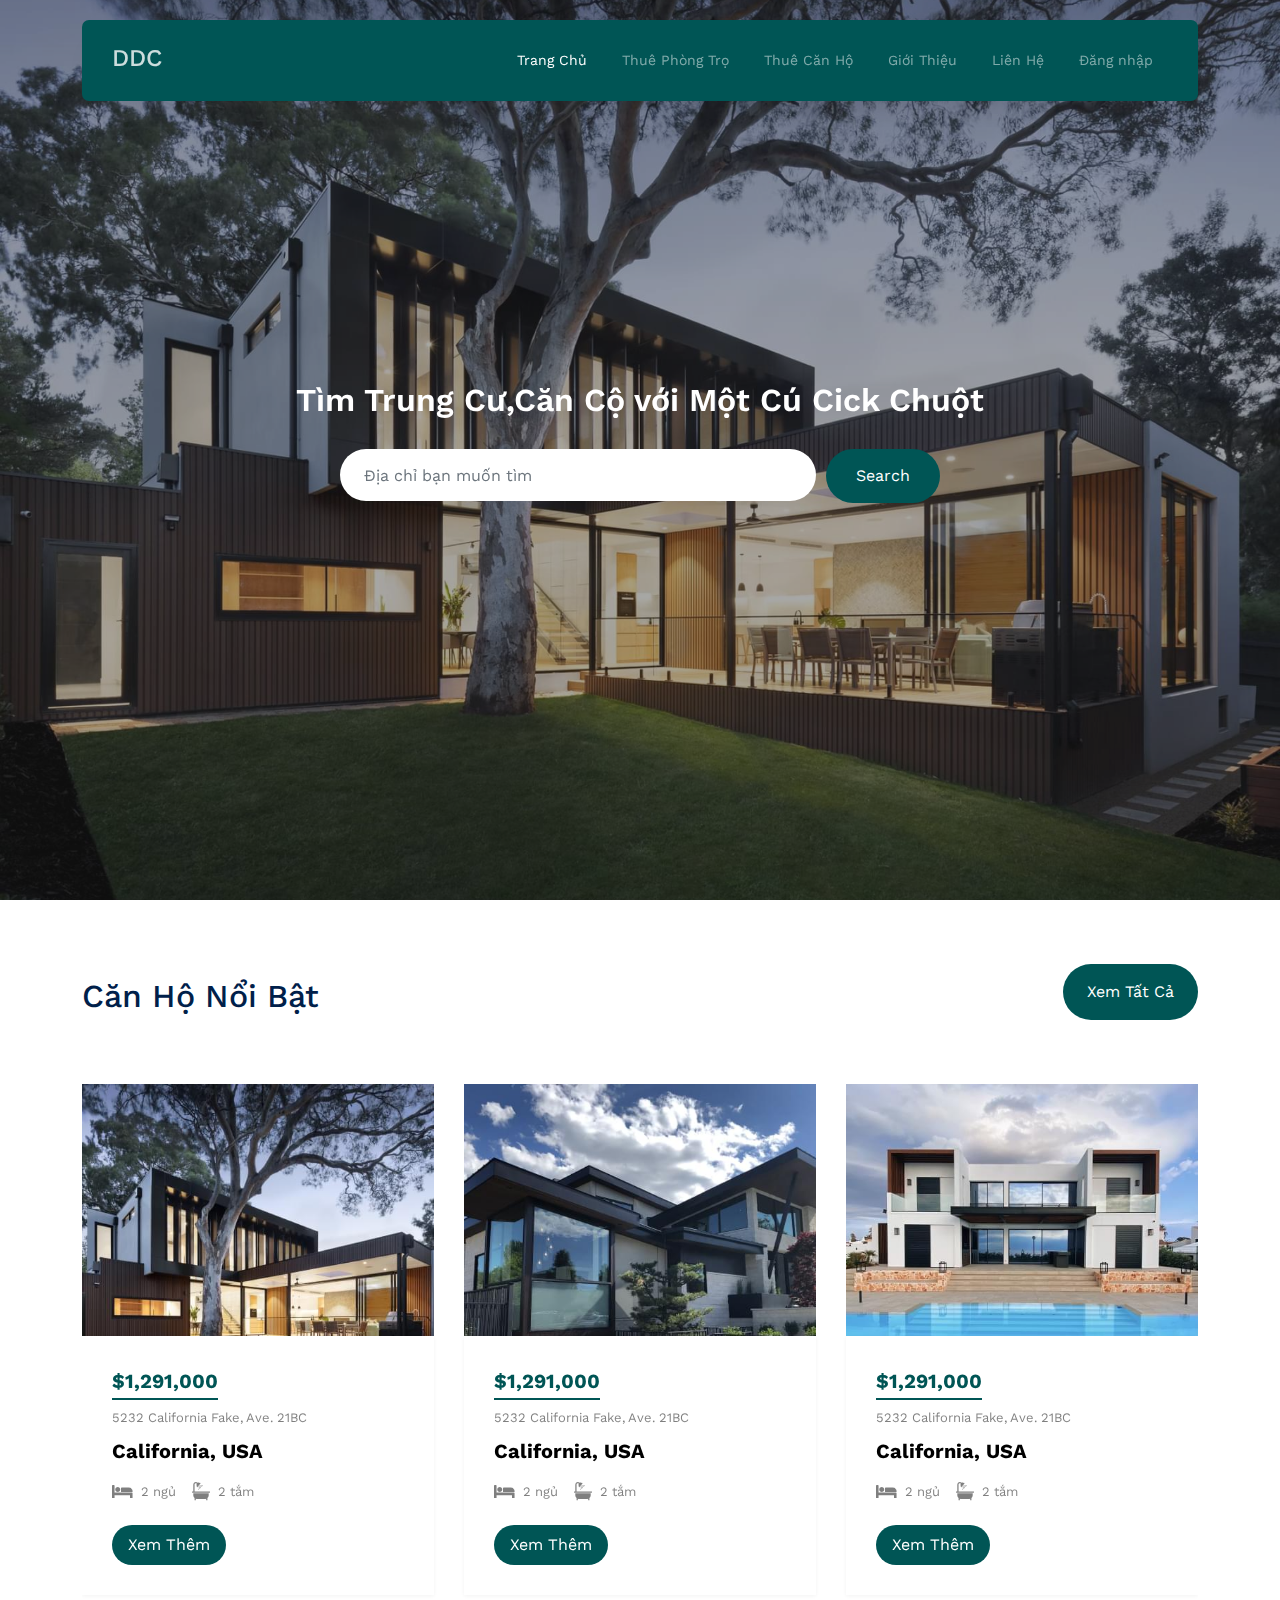
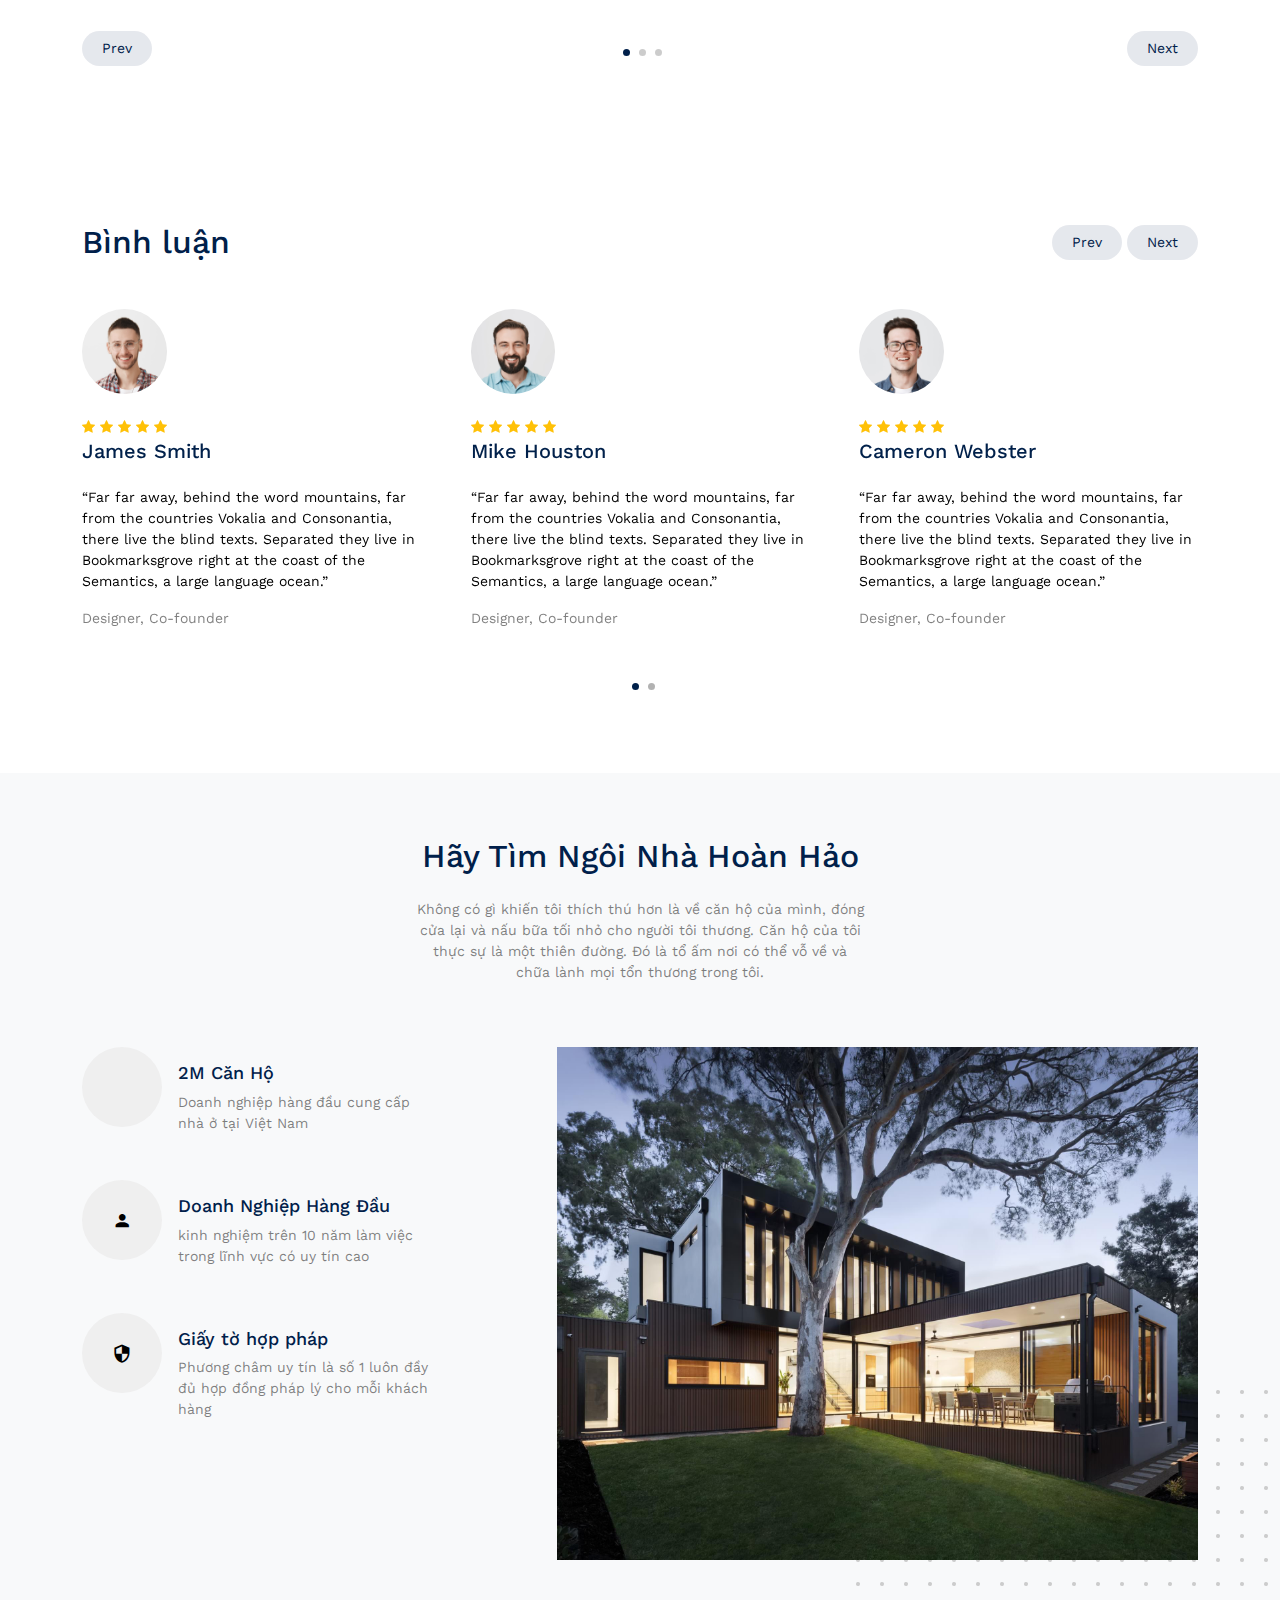
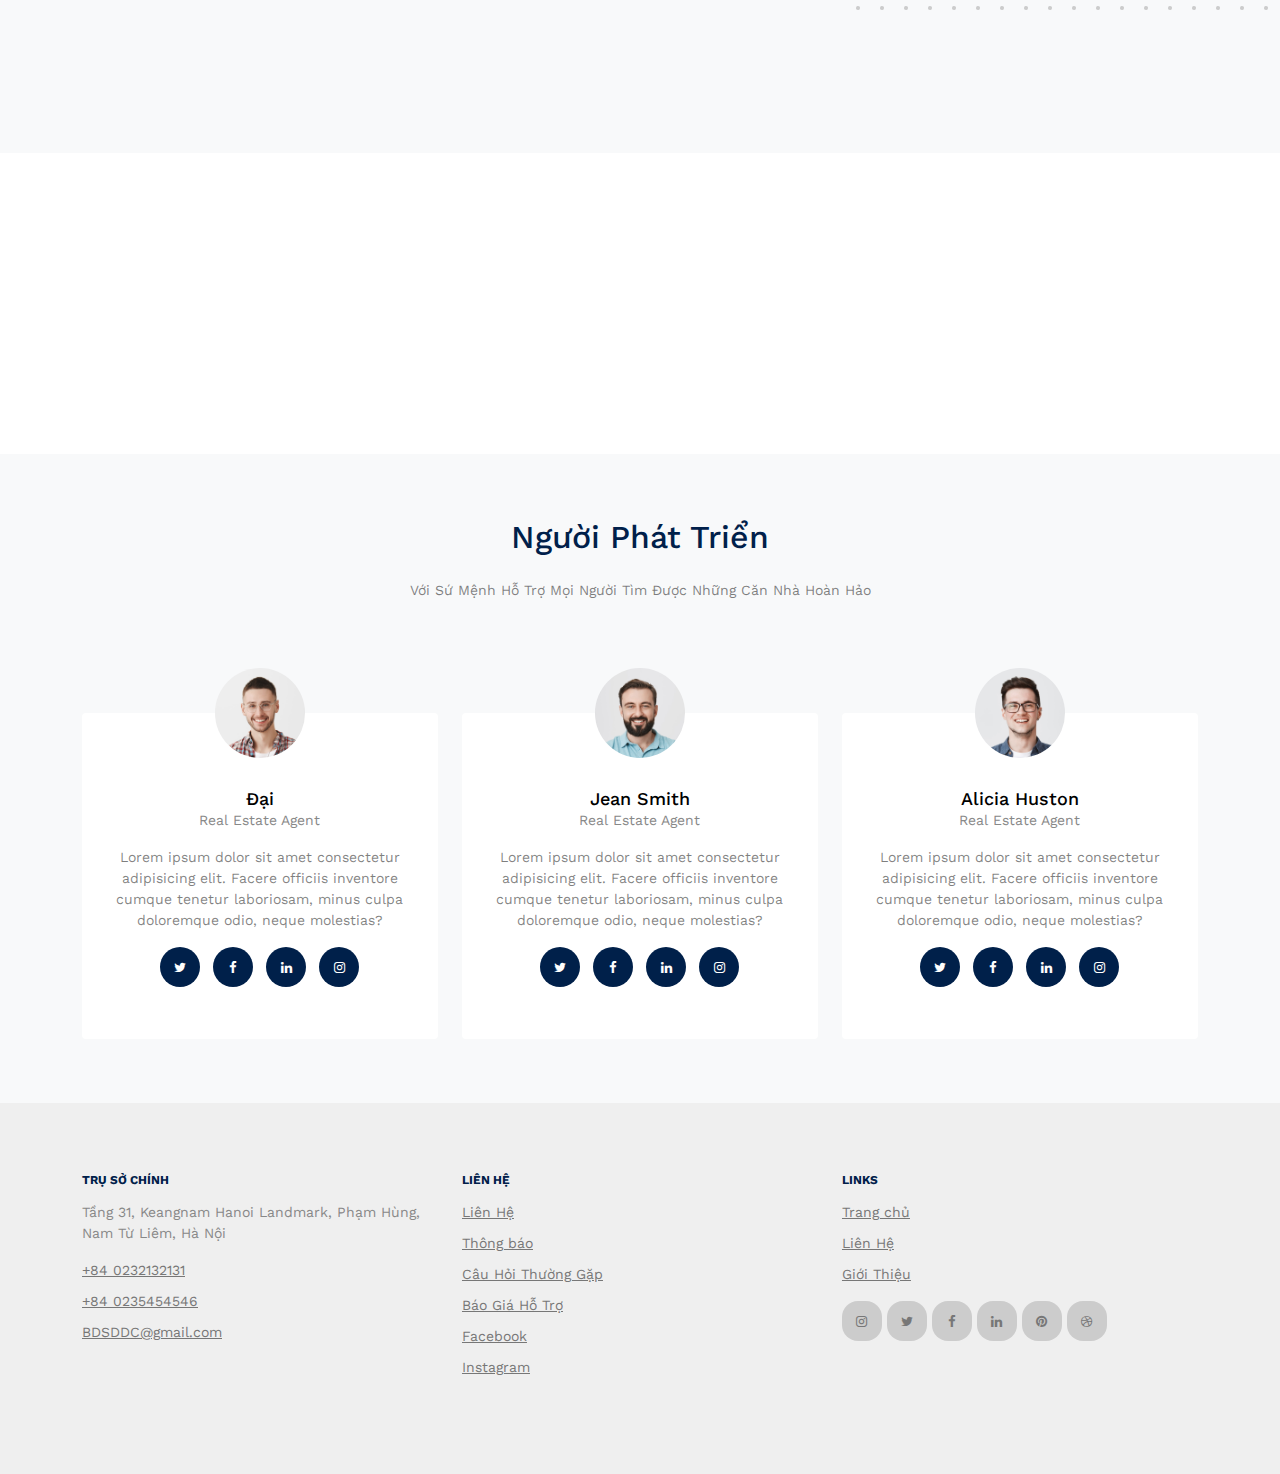
==== commit 2a6fabb1: "hoàn-admin" ====
--- a/Đồ án CNTT-Địa học/index.html
+++ b/Đồ án CNTT-Địa học/index.html
@@ -1,9 +1,4 @@
-<!-- /*
-* Template Name: Property
-* Template Author: Untree.co
-* Template URI: https://untree.co/
-* License: https://creativecommons.org/licenses/by/3.0/
-*/ -->
+
 <!doctype html>
 <html lang="en">
 <head>
@@ -11,7 +6,7 @@
 	<meta name="viewport" content="width=device-width, initial-scale=1">
 	<meta name="author" content="Untree.co">
 	<link rel="shortcut icon" href="favicon.png">
-
+	<title>DDC-BDS</title>
 	<meta name="description" content="" />
 	<meta name="keywords" content="bootstrap, bootstrap5" />
 	
@@ -51,6 +46,7 @@
 						
 						<li><a href="about.html">Giới Thiệu</a></li>
 						<li><a href="contact.html">Liên Hệ</a></li>
+						<li><a href="login.html">Đăng nhập</a></li>
 					</ul>
 
 					<a href="#" class="burger light me-auto float-end mt-1 site-menu-toggle js-menu-toggle d-inline-block d-lg-none" data-toggle="collapse" data-target="#main-navbar">
--- a/Đồ án CNTT-Địa học/css/style.css
+++ b/Đồ án CNTT-Địa học/css/style.css
@@ -1,12 +1,3 @@
-/*
-* Template Name: Property
-* Template Author: Untree.co
-* Template License: https://creativecommons.org/licenses/by/3.0/
-* Author URI: https://untree.co/
-
-* Twitter: https://twitter.com/Untree_co
-* Facebook: https://web.facebook.com/Untree.co/
-*/
 /*!
  * Bootstrap v5.1.3 (https://getbootstrap.com/)
  * Copyright 2011-2021 The Bootstrap Authors
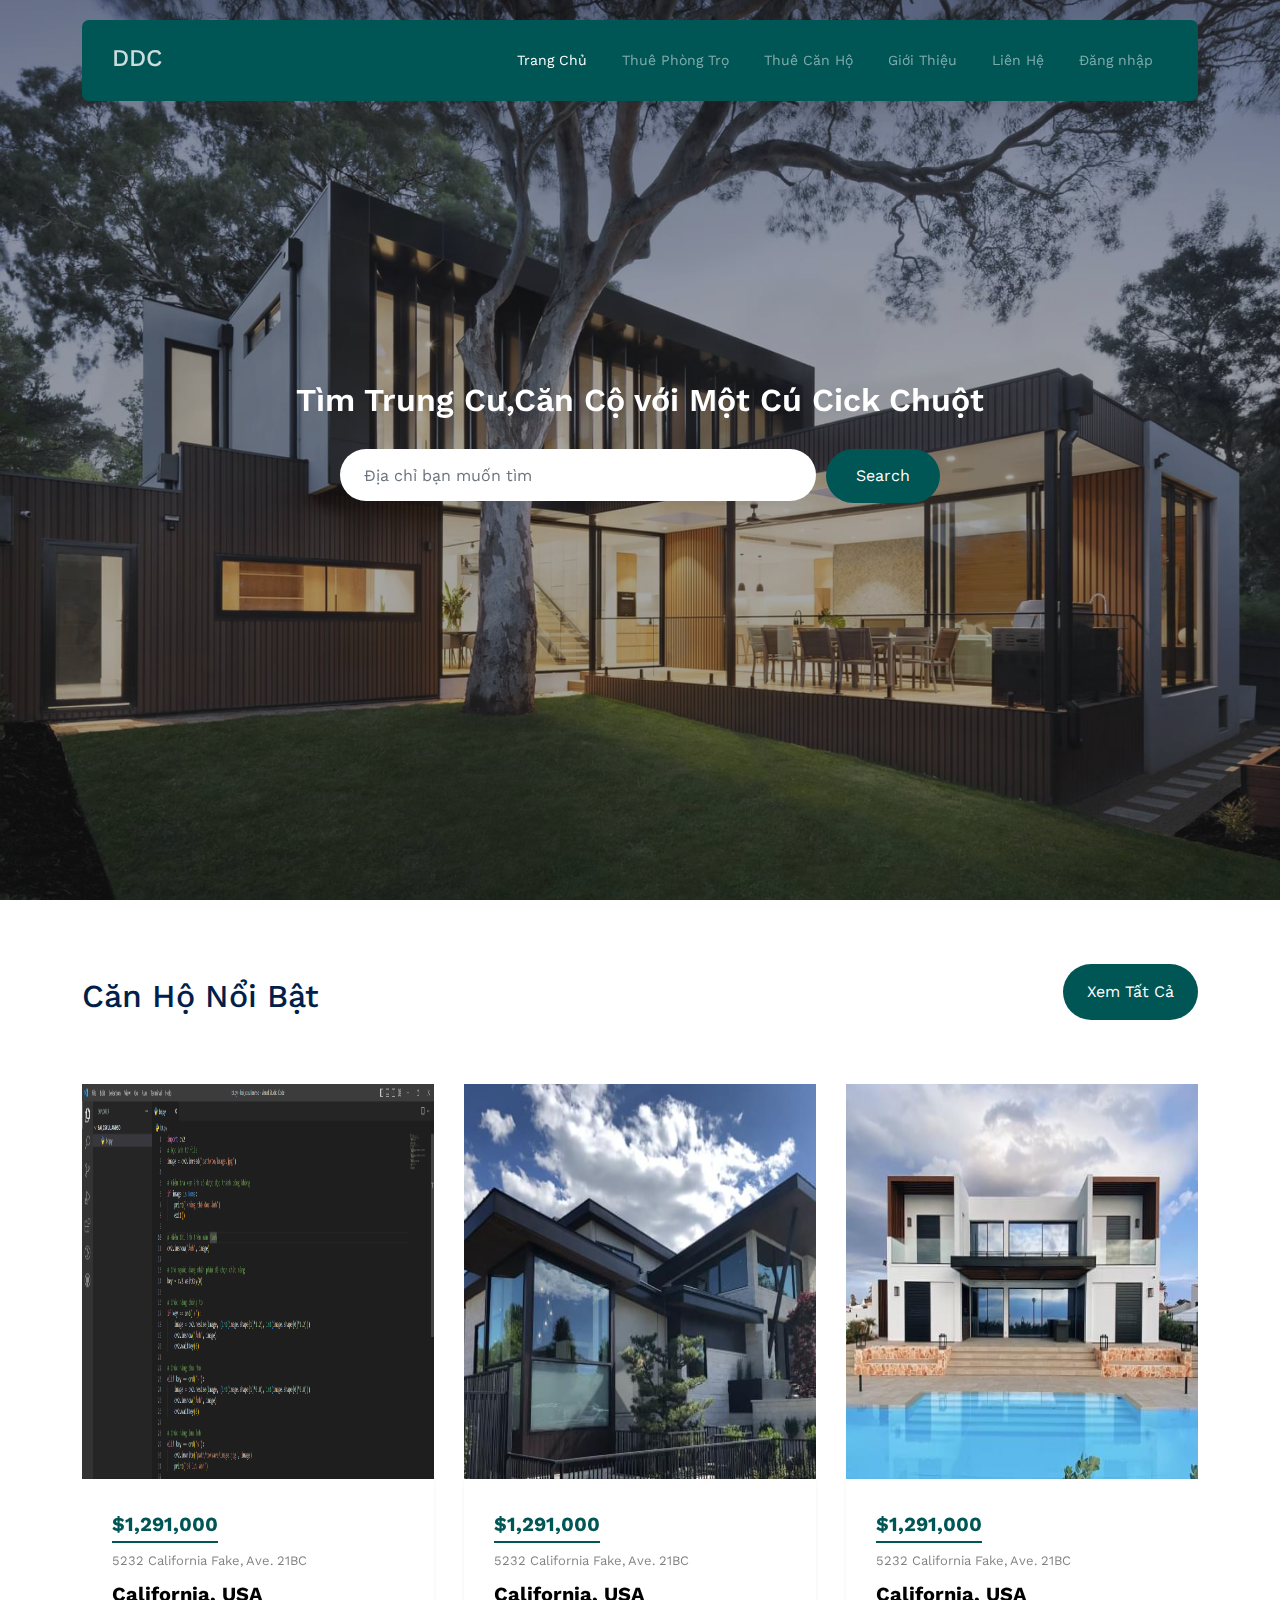
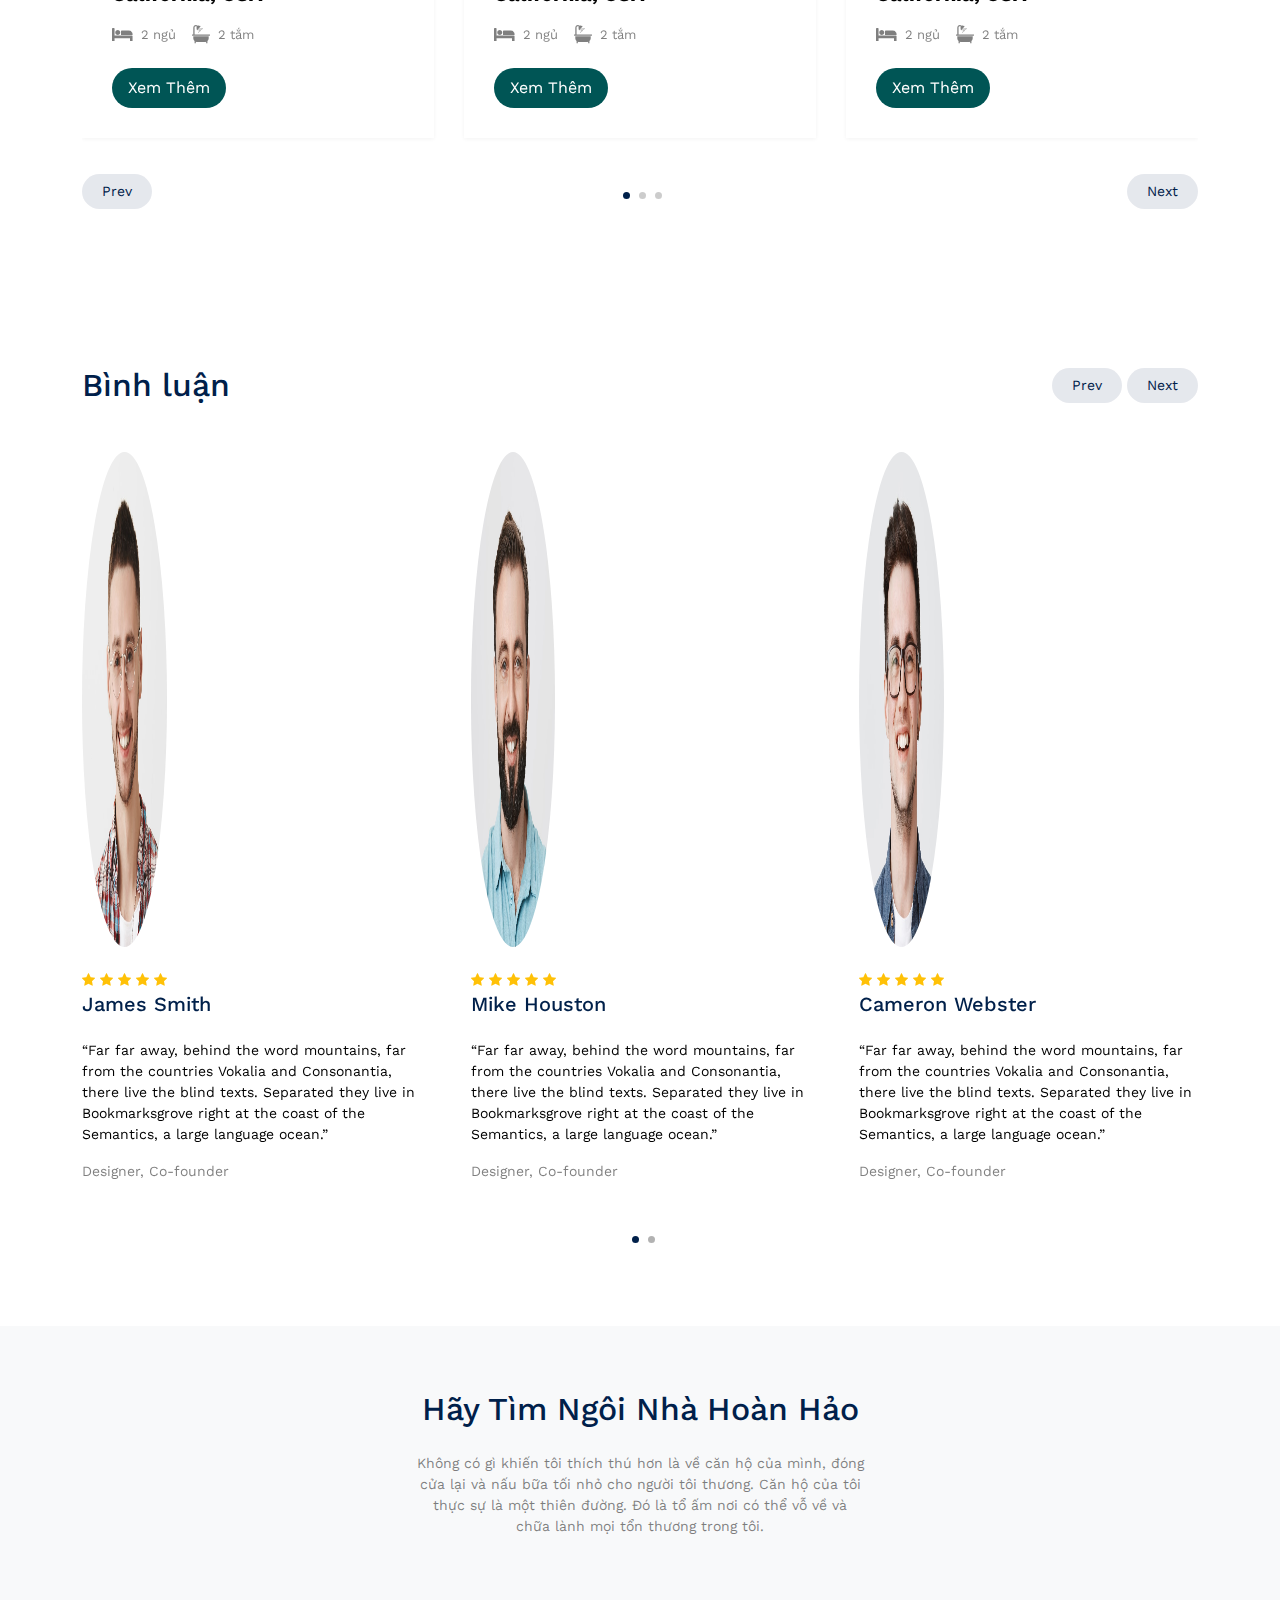
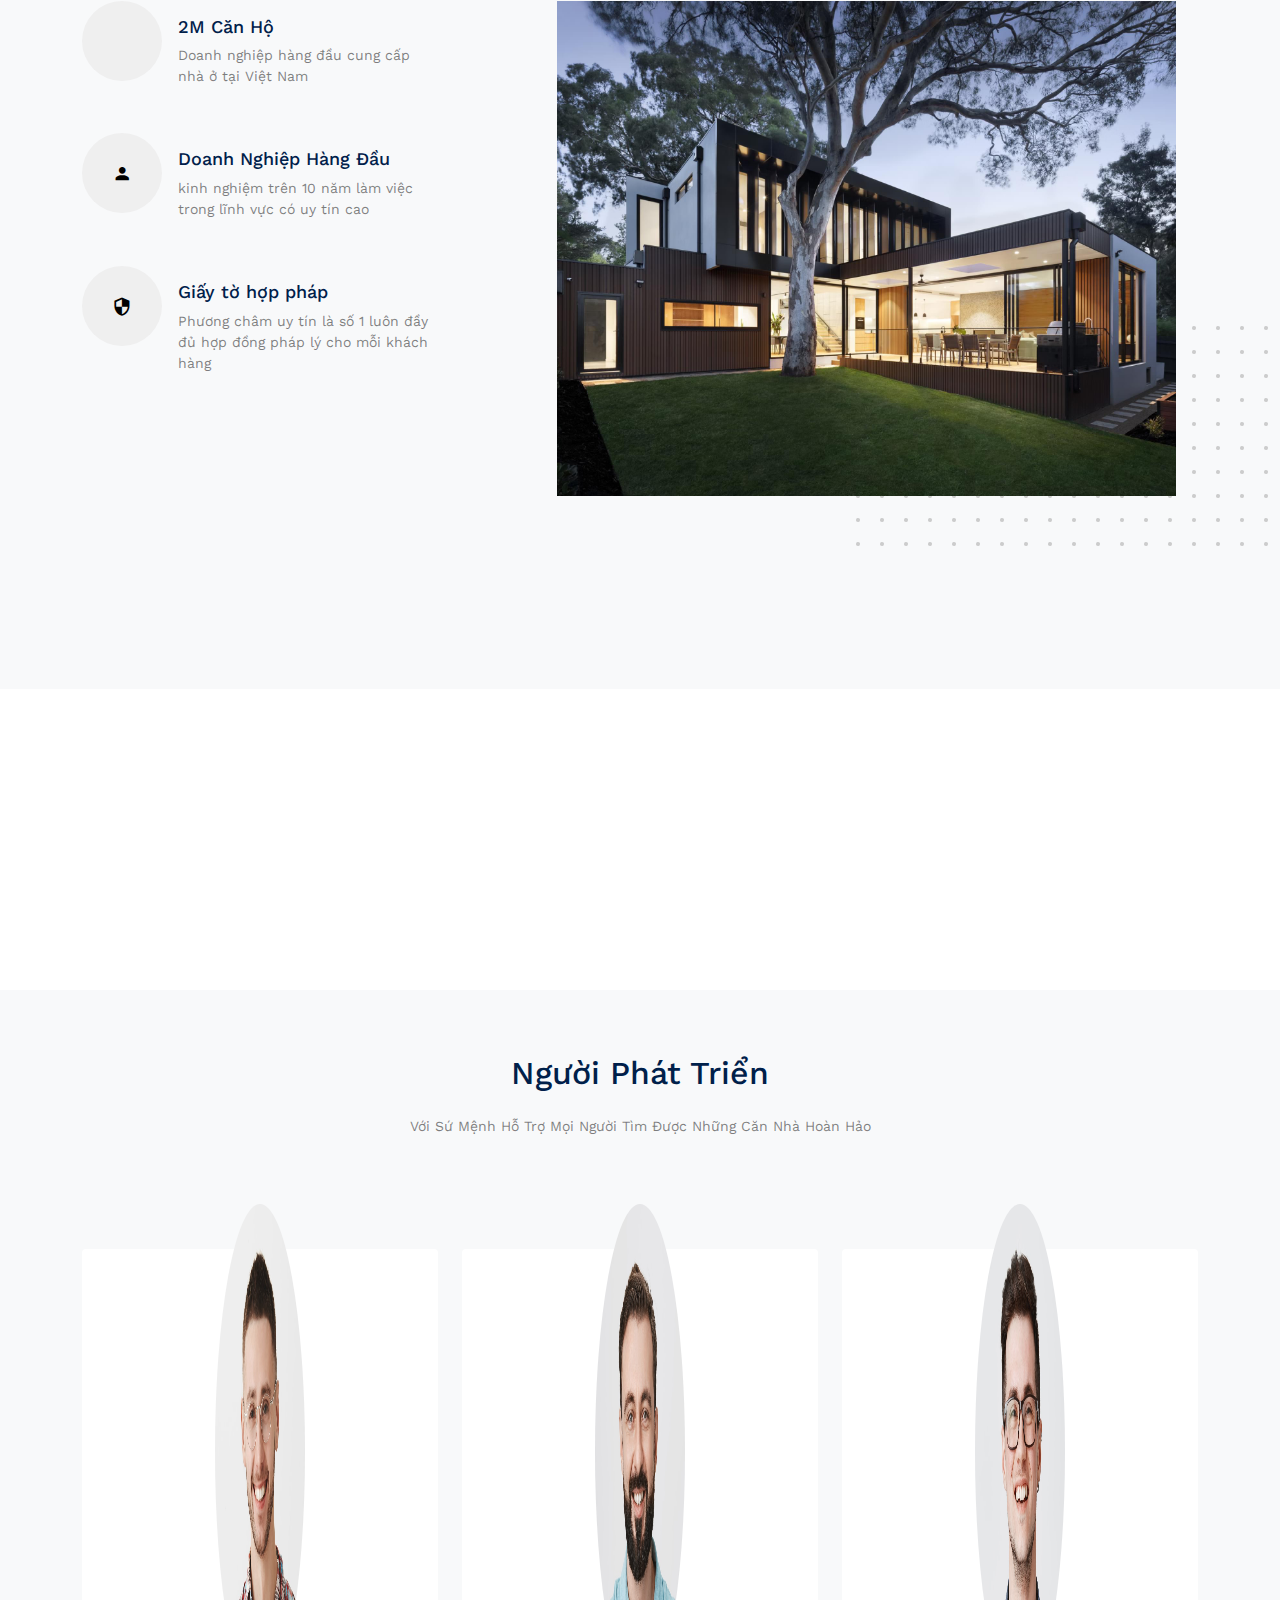
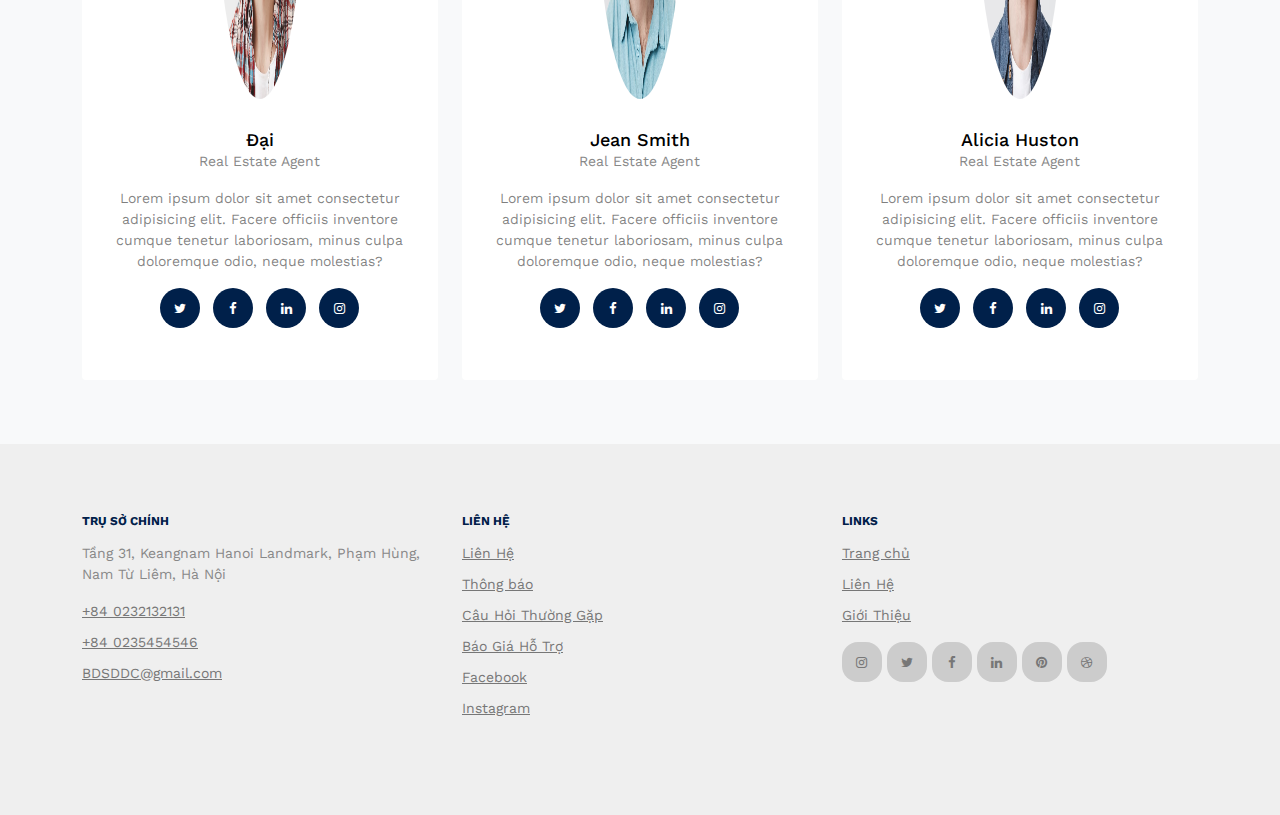
==== commit 6fcf9618: "11" ====
--- a/Đồ án CNTT-Địa học/index.html
+++ b/Đồ án CNTT-Địa học/index.html
@@ -105,7 +105,7 @@
 							<div class="property-item">
 
 								<a href="property-single.html" class="img">
-									<img src="images/img_1.jpg" alt="Image" class="img-fluid">
+									<img src="images/Screenshot (1).png" alt="Image" class="img-fluid">
 								</a>
 
 								<div class="property-content">
--- a/Đồ án CNTT-Địa học/css/style.css
+++ b/Đồ án CNTT-Địa học/css/style.css
@@ -478,8 +478,9 @@
     content: "\2014\00A0"; }
 
 .img-fluid {
+
   max-width: 100%;
-  height: auto; }
+  height: 55vh; }
 
 .img-thumbnail {
   padding: 0.25rem;
